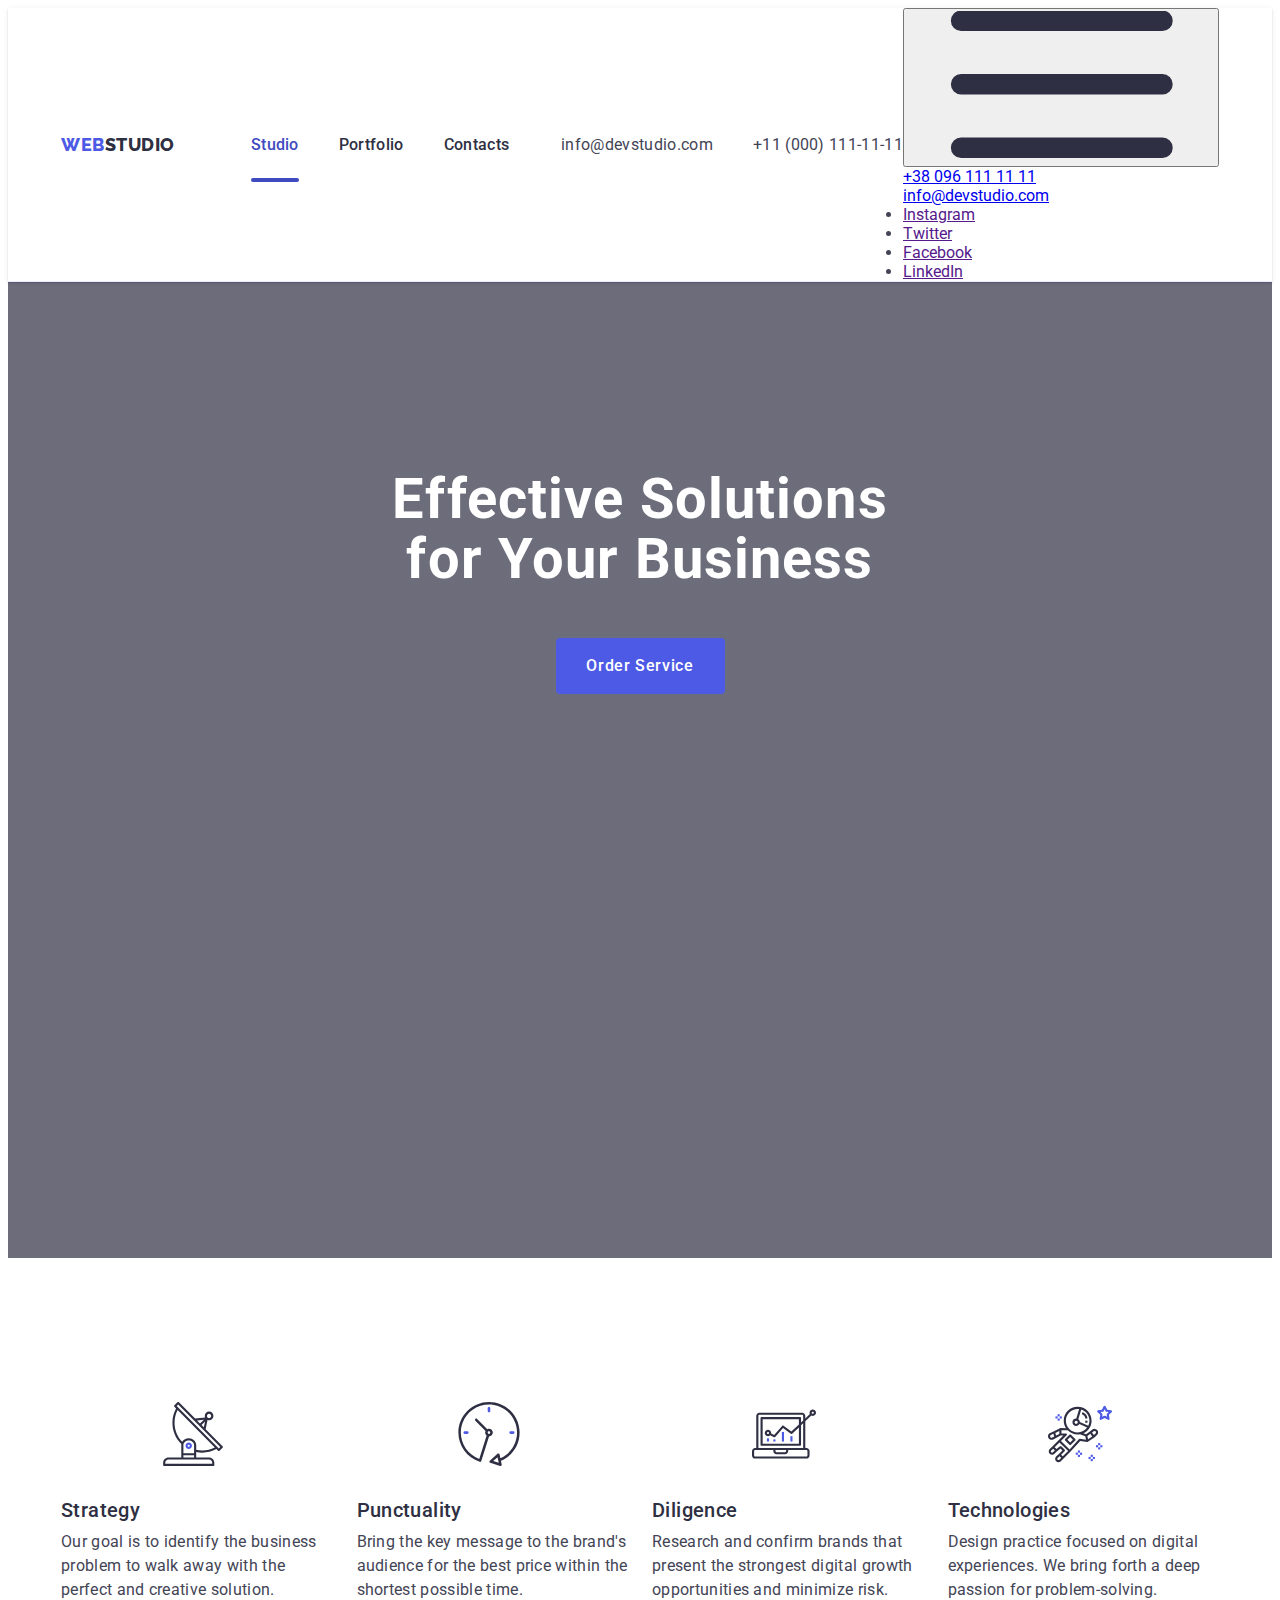
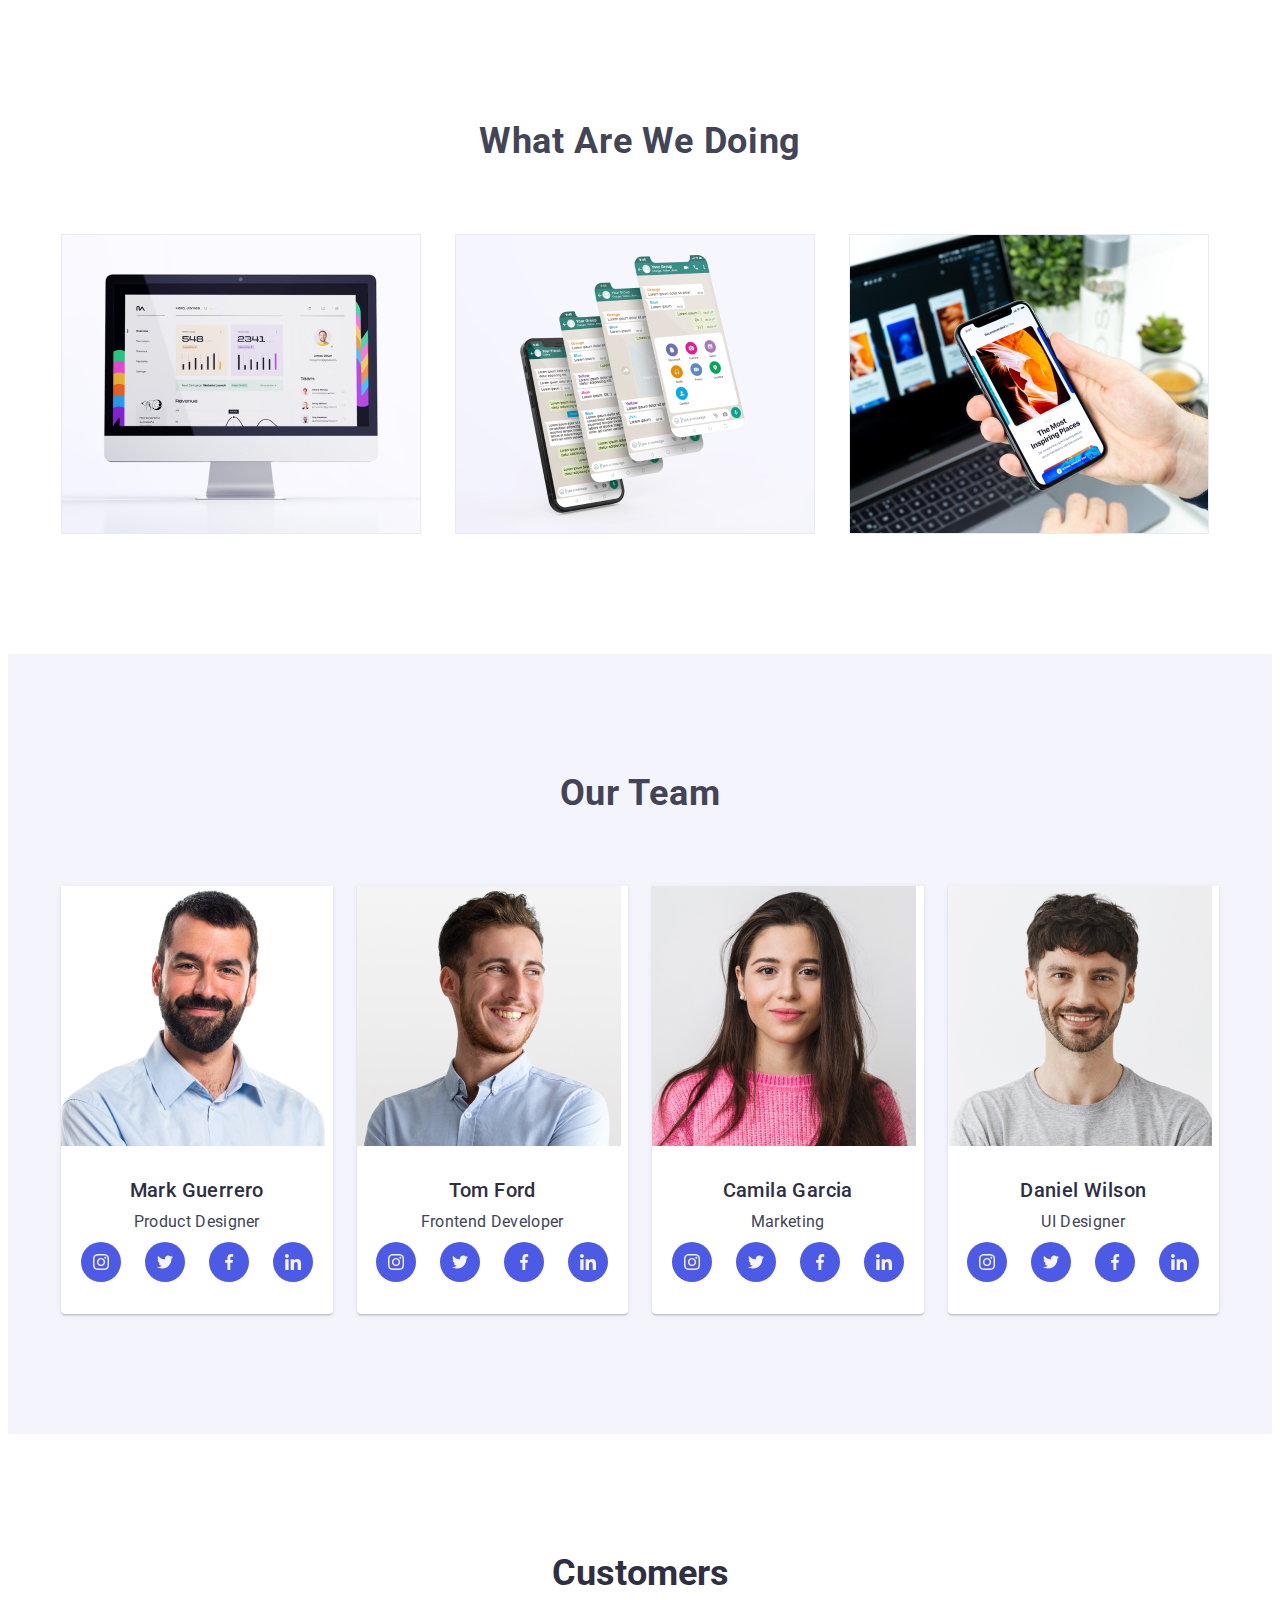
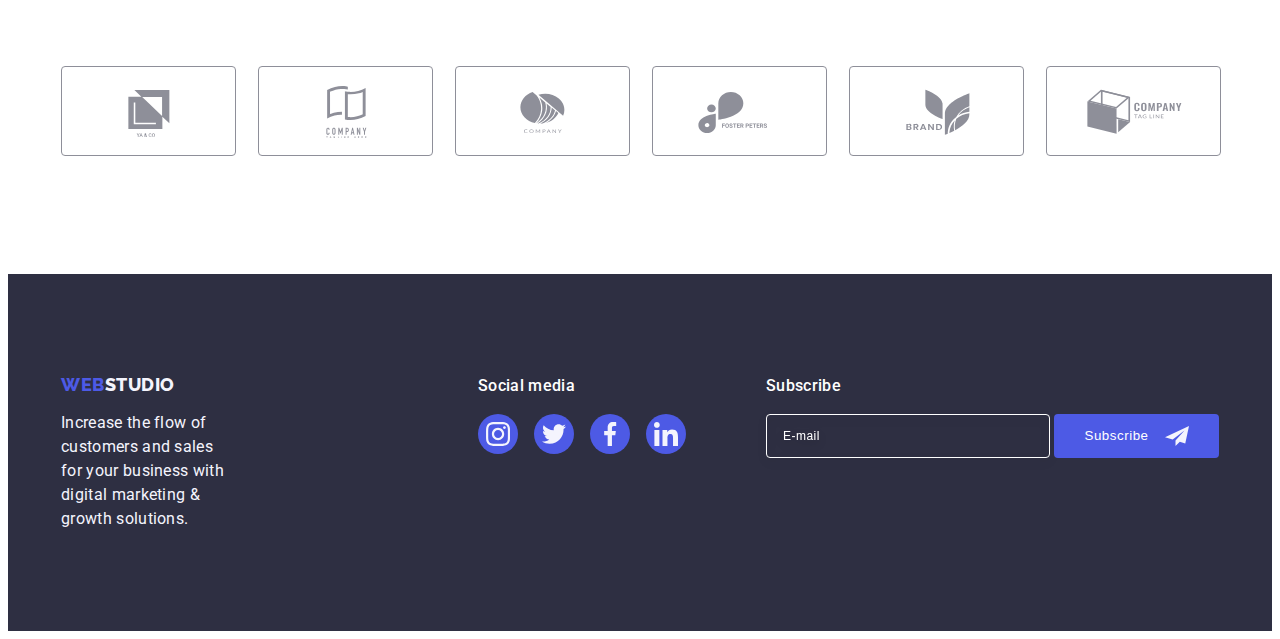
==== index.html @ 84fbccb4 "markup add" ====
<!DOCTYPE html>
<html lang="en">
  <head>
    <meta charset="UTF-8" />
    <meta http-equiv="X-UA-Compatible" content="IE=edge" />
    <meta name="viewport" content="width=device-width, initial-scale=1.0"/>
    <title>WebStudio</title>
  <link rel="preconnect" href="https://fonts.googleapis.com">
  <link rel="preconnect" href="https://fonts.gstatic.com" crossorigin>
  <link href="https://fonts.googleapis.com/css2?family=Raleway:wght@800&family=Roboto:wght@400;500;700;900&display=swap"
    rel="stylesheet">
  <link rel="stylesheet" href="https://cdnjs.cloudflare.com/ajax/libs/modern-normalize/2.0.0/modern-normalize.min.css"
    integrity="sha512-4xo8blKMVCiXpTaLzQSLSw3KFOVPWhm/TRtuPVc4WG6kUgjH6J03IBuG7JZPkcWMxJ5huwaBpOpnwYElP/m6wg=="
    crossorigin="anonymous" referrerpolicy="no-referrer">

   <link rel="stylesheet" href="./css/styles.css"/>
    <link rel="stylesheet" href="./css/tablet.css" media="screen and (min-width: 768px)">
    <link rel="stylesheet" href="./css/desktop.css" media="screen and (min-width: 1158px)">
    <style type="text/css"></style>
  </head>
  <body>
    <!--
      
    -->
    <header class="header-class">
     <div class="container header-item"> 
      <nav class="nav-item">
        <!--LOGO-->
        <a class="logo link" href="./index.html">Web<span class="logo-color">Studio</span></a>
        <ul class="header-menu-list list">
          <li><a class="list-a current link" href="./index.html">Studio</a></li>
          <li><a class="list-a  link" href="./portfolio.html">Portfolio</a></li>
          <li><a class="list-a  link" href="">Contacts</a></li>
        </ul>
      </nav>
      <address class="address">
        <ul class="address-list list">
          <li class="item-addres">
            <a class="list-b link" href="mailto:info@devstudio.com">info@devstudio.com</a>
          </li>
          <li class="item-addres">
            <a class="list-b link" href="tel:+110001111111">+11 (000) 111-11-11</a>
          </li>
        </ul>
      </address>
      <!----MOB-MENU---->
      <div class="menu-container js-menu-container" id="mobile-menu">
        <button class="button-toggle js-close-menu">
          <svg class="button-toggle__icone">
            <use href="./images/icons.svg#icon-mobile-menu"></use>
          </svg>
        </button>
      
        <nav>
          <ul class="mob-menu">
            <li><a href="./index.html" class="current">Студія</a></li>
            <li><a href="./portfolio.html" class="current">Портфоліо</a></li>
            <li><a href="" class="current">Контакти</a></li>
          </ul>
        </nav>
      
        <div class="mob-menu__contacts">
          <a href="tel:+380961111111" class="tel">
            <p>+38 096 111 11 11</p>
          </a>
      
          <a href="mailto:info@devstudio.com" lang="en" class="email">
            <p>info@devstudio.com</p>
          </a>
        </div>
      
        <div>
          <ul class="social">
            <li>
              <a href="" class="soc">Instagram</a>
            </li>
      
            <li>
              <a href="" class="soc">Twitter</a>
            </li>
      
            <li>
              <a href="" class="soc">Facebook</a>
            </li>
      
            <li>
              <a href="" class="soc">LinkedIn</a>
            </li>
          </ul>
        </div>
      </div>

      
     <!--
<button type="button" class="menu-open-btn js-open-menu" aria-expanded="false">
        <svg class="btn-hamburger" width="32" height="22">
          <use href="./images/icons.svg#icon-mobile-menu">
          </use>
        </svg>
      </button>
      <div class="mob-menu js-menu-container">
        <div class="mob-menu-wraper">
          <button type="button" class="close-button js-close-menu">
            <svg class="modal-close-icon" width="8" height="8">
              <use href="./images/icons.svg#icon-close"></use>
            </svg>
          </button>
          <ul class="list">
            <li class="mob-menu-item"><a href="./index.html" class="mob-menu-link current link">Studio</a></li>
            <li class="mob-menu-item"><a href="./portfolio.html" class="mob-menu-link link">Portfolio</a></li>
            <li class="mob-menu-item"><a href class="mob-menu-link link">Contacts</a></li>
          </ul>
        </div>
        <address class="mob-menu-address">
          <ul class="mob-menu-address-list list">
            <li>
              <a href="tel:+110001111111" class="mob-menu-tel-link link">+11(000)111-11-11</a>
            </li>
            <li>
              <a href="mailto:info@devstudio.com" class="mob-menu-address-link link">info@devstudio.com</a>
            </li>
          </ul>
        </address>
        <ul class="mob-social-container list">
          <li class="social-list_item">
            <a href="#" class="social-list_item-link" target="_blank" rel="noopener noreferrer nofollow">
              <svg class="team-social_icon" width="16" height="16"></svg>
            </a>
          </li>
          <li class="social-list_item">
            <a href="#" class="social-list_item-link" target="_blank" rel="noopener noreferrer nofollow">
              <svg class="team-social_icon" width="16" height="16"></svg>
            </a>
          </li>
          <li class="social-list_item">
            <a href="#" class="social-list_item-link" target="_blank" rel="noopener noreferrer nofollow">
              <svg class="team-social_icon" width="16" height="16"></svg>
            </a>
          </li>
          <li class="social-list_item">
            <a href="#" class="social-list_item-link" target="_blank" rel="noopener noreferrer nofollow">
              <svg class="team-social_icon" width="16" height="16"></svg>
            </a>
          </li>
        </ul>
      </div>
     </div>
     -->

     
    </header>
    <!--main-->
    <main>
      <!--section1-->
      <section class="section-one">
        <div class="container">
          <h1 class="section-effective">Effective Solutions for Your Business</h1>
          <button type="button" class="section-but" data-modal-open>Order Service</button>
        </div>
       </section>
      <!--section2-->
      <section class="section-two">
        <div class="container">
       <h2 class="visually-hidden">Features</h2>
        <ul class="features-list list">
          <li class="features-item">
          <div class="values-icon-container">
           <svg class="volues-icon" width="64" height="64">
           <use href="./images/icons.svg#icon-antenna-1"></use>
           </svg>
            </div>
            <h3 class="features-head">Strategy</h3>
            <p class="features-text">
              Our goal is to identify the business problem to walk away with the
              perfect and creative solution.
         </p>
          </li>
          <li class="features-item">
            <div class="values-icon-container">
              <svg class="volues-icon" width="64" height="64">
              <use href="./images/icons.svg#icon-clock-1"></use>
              </svg>
            </div>
            <h3 class="features-head">Punctuality</h3>
            <p class="features-text">
              Bring the key message to the brand's audience for the best price
              within the shortest possible time.
            </p>
          </li>
          <li class="features-item" >
            <div class="values-icon-container">
              <svg class="volues-icon" width="64" height="64">
                <use href="./images/icons.svg#icon-diagram-1"></use>
              </svg>
            </div>
            <h3 class="features-head">Diligence</h3>
            <p class="features-text">
              Research and confirm brands that present the strongest digital
              growth opportunities and minimize risk.
            </p>
          </li>
          <li class="features-item">
            <div class="values-icon-container">
              <svg class="volues-icon" width="64" height="64">
                <use href="./images/icons.svg#icon-astronaut-1"></use>
              </svg>
            </div>
            <h3 class="features-head">Technologies</h3>
            <p class="features-text">
              Design practice focused on digital experiences. We bring forth a
              deep passion for problem-solving.
            </p>
          </li>
        </ul>
        </div>
         </section>
      <!--section3-->
      <section class="section-work">
        <div class="work-container container"> 
<h2 class="section-img">What are we doing</h2>
<ul class="section-img-list list">
  <li class="section-work-picture">
    <img src="./images/img-5.jpg" alt="computer" width="360" height="300"/>
  </li>
  <li class="section-work-picture">
    <img src="./images/img-6.jpg" alt="mobil1" width="360" height="300"/>
  </li>
  <li class="section-work-picture">
    <img src="./images/img-7.jpg" alt="mobil2" width="360" height="300"/>
  </li>
  </ul>
  </div>
        
      </section>
      <!--section4-->
      <section class="section-format-img">
        <div class="section-format-corect container">
        <h2 class="section-format-work">Our Team</h2>
        <ul class="section-format-list list">
          <li class="section-picter">
            <img src="./images/img-1.jpg" alt="Mark" width="264"/>
    <div class="name-position">
<h3 class="features-head">Mark Guerrero</h3>
<p class="position-text">Product Designer</p>
<ul class="team-company list">
  <li class="company-list"><a href="#" class="social-list-link" target="_blank" rel="noopener noreferrer"><svg class="team-social_icon" width="16" height="16">
    <use href="./images/icons.svg#icon-instagram-2"></use></svg></a></li>
  <li class="company-list"><a href="#" class="social-list-link" target="_blank" rel="noopener noreferrer"><svg class="team-social_icon" width="16" height="16">
    <use href="./images/icons.svg#icon-twitter-1"></use>
  </svg></a></li>
  <li class="company-list"><a href="#" class="social-list-link" target="_blank" rel="noopener noreferrer"><svg class="team-social_icon" width="16" height="16">
    <use href="./images/icons.svg#icon-facebook-1"></use>
  </svg></a></li>
  <li class="company-list"><a href="#" class="social-list-link" target="_blank" rel="noopener noreferrer"><svg class="team-social_icon" width="16" height="16">
    <use href="./images/icons.svg#icon-linkedin-1"></use>
  </svg></a></li>
</ul>
</div>         
</li>

            <li class="section-picter">
            <img 
              src="./images/img-2.jpg"
              alt="Tom Ford"
              width="264"
              height="260"/>
<div class="name-position">
<h3 class="features-head">Tom Ford</h3>
<p class="position-text">Frontend Developer</p>
<ul class="team-company list">
  <li class="company-list"><a href="#" class="social-list-link" target="_blank" rel="noopener noreferrer"><svg class="team-social_icon" width="16" height="16">
    <use href="./images/icons.svg#icon-instagram-2"></use>
  </svg></a></li>
  <li class="company-list"><a href="#" class="social-list-link" target="_blank" rel="noopener noreferrer"><svg class="team-social_icon" width="16" height="16">
    <use href="./images/icons.svg#icon-twitter-1"></use></svg></a></li>
  <li class="company-list"><a href="#" class="social-list-link" target="_blank" rel="noopener noreferrer"><svg class="team-social_icon" width="16" height="16">
    <use href="./images/icons.svg#icon-facebook-1"></use></svg></a></li>
  <li class="company-list"><a href="#" class="social-list-link" target="_blank" rel="noopener noreferrer"><svg class="team-social_icon" width="16" height="16">
    <use href="./images/icons.svg#icon-linkedin-1"></use></svg></a></li>
</ul>
</div>
</li>
            <li class="section-picter">
            <img 
              src="./images/img-3.jpg"
              alt="Camilla Garcia"
              width="264"
              height="260"/>
       <div class="name-position">
<h3 class="features-head">Camila Garcia</h3>
<p class="position-text">Marketing</p>
<ul class="team-company list">
  <li class="company-list"><a href="#" class="social-list-link" target="_blank" rel="noopener noreferrer"><svg class="team-social_icon" width="16" height="16">
    <use href="./images/icons.svg#icon-instagram-2"></use>
  </svg></a> </li>
  <li class="company-list"><a href="#" class="social-list-link" target="_blank" rel="noopener noreferrer"><svg class="team-social_icon" width="16" height="16">
    <use href="./images/icons.svg#icon-twitter-1"></use></svg></a></li>

  <li class="company-list"><a href="#" class="social-list-link" target="_blank" rel="noopener noreferrer"><svg class="team-social_icon" width="16" height="16">
    <use href="./images/icons.svg#icon-facebook-1"></use></svg></a></li>
  <li class="company-list"><a href="#" class="social-list-link" target="_blank" rel="noopener noreferrer"><svg class="team-social_icon" width="16" height="16">
    <use href="./images/icons.svg#icon-linkedin-1"></use></svg></a></li>
</ul>
</div>     
</li>

            <li class="section-picter">
            <img
              src="./images/img-4.jpg"
              alt="Daniel Wilson"
              width="264"
              height="260"/>
           <div class="name-position">
<h3 class="features-head">Daniel Wilson</h3>
<p class="position-text">UI Designer</p>
<ul class="team-company list">
  <li class="company-list"><a href="#" class="social-list-link" target="_blank" rel="noopener noreferrer"><svg class="team-social_icon" width="16" height="16">
    <use href="./images/icons.svg#icon-instagram-2"></use>
  </svg></a></li>
  <li class="company-list"><a href="#" class="social-list-link" target="_blank" rel="noopener noreferrer"><svg class="team-social_icon" width="16" height="16">
    <use href="./images/icons.svg#icon-twitter-1"></use></svg></a></li>
  <li class="company-list"><a href="#" class="social-list-link" target="_blank" rel="noopener noreferrer"><svg class="team-social_icon" width="16" height="16">
    <use href="./images/icons.svg#icon-facebook-1"></use></svg></a></li>
  <li class="company-list"><a href="#" class="social-list-link" target="_blank" rel="noopener noreferrer"><svg class="team-social_icon" width="16" height="16">
    <use href="./images/icons.svg#icon-linkedin-1"></use></svg></a></li>
</ul>
</div>
</li>
        </ul>
        </div>
      </section>
      <!--section5-->
      <section class="costumers">
        <div class="container">
          <h2 class="costumers-name">Customers</h2>
          <ul class="costumers-list list">
            <li class="costumers-item"><a href="#" class="costumers-link link"><svg class="team-costumers_icon" width="104" height="56"><use href="./images/icons.svg#icon-Logo"></use></svg></a></li>
            <li class="costumers-item"><a href="#" class="costumers-link link"><svg class="team-costumers_icon" width="104" height="56"><use href="./images/icons.svg#icon-Logo-2"></use></svg></a></li>
            <li class="costumers-item"><a href="#" class="costumers-link link"><svg class="team-costumers_icon" width="104" height="56"><use href="./images/icons.svg#icon-Logo-3"></use></svg></a></li>
            <li class="costumers-item"><a href="#" class="costumers-link link"><svg class="team-costumers_icon" width="104" height="56"><use href="./images/icons.svg#icon-Logo-4"></use></svg></a></li>
            <li class="costumers-item"><a href="#" class="costumers-link link"><svg class="team-costumers_icon" width="104" height="56"><use href="./images/icons.svg#icon-Logo-5"></use></svg></a></li>
            <li class="costumers-item"><a href="#" class="costumers-link link"><svg class="team-costumers_icon" width="104" height="56"><use href="./images/icons.svg#icon-Logo-6"></use></svg></a></li>
            </ul>
        </div>
      </section>
    </main>
    <!--Footer-->
    <footer class="footer-page">
      <div class="footer-item container">
        <div class="footer-contanier">
<a class="logo-footer-item link" href="./index.html">Web<span class="logo-footer">Studio</span></a>
<p class="footer-text">  
  Increase the flow of customers and sales for your business with digital
  marketing & growth solutions.
</p>
</div>
 <div class="footer-social-container">
    <p class="footer-social-text">Social media</p>
    <ul class="footer-social-list list">
      <li class="footer-social-item"><a href="#" class="footer-social-link link" target="_blank"
          rel="noopener noreferrer nofollow"><svg class="team-social_icon" width="24" height="24"><use href="./images/icons.svg#icon-instagram-2"></use></svg></a></li>
      <li class="footer-social-item"><a href="#" class="footer-social-link link" target="_blank"
          rel="noopener noreferrer nofollow"><svg class="team-social_icon" width="24" height="24"><use href="./images/icons.svg#icon-twitter-1"></use></svg></a></li>
      <li class="footer-social-item"><a href="#" class="footer-social-link link" target="_blank"
          rel="noopener noreferrer nofollow"><svg class="team-social_icon" width="24" height="24"><use href="./images/icons.svg#icon-facebook-1"></use></svg></a></li>
      <li class="footer-social-item"><a href="#" class="footer-social-link link" target="_blank"
          rel="noopener noreferrer nofollow"><svg class="team-social_icon" width="24" height="24"><use href="./images/icons.svg#icon-linkedin-1"></use></svg></a></li>
    </ul>
  </div>
  <!--FORM-->
  <div class="footer-form-container">
    <p class="form-footer-text">
      Subscribe
    </p>
    <form class="form-footer">
      <label class="footer-label">
        <input type="email" name="email-subscribe" placeholder="E-mail" class="footer-input">
      </label>
      <button type="submit" class="footer-button">
         Subscribe 
         <svg class="footer-form-icon" width="24" height="24">
          <use href="./images/icons.svg#icon-plane">
          </use>
         </svg>
      </button>
    </form>
  </div>
  </div>
   </footer>
    <!--MODAL-->
<div class="backdrop is-hidden" data-modal>
<div class="modal">
<button type="button" class="modal-close-button" data-modal-close>
  <svg class="modal-close-icon" width="8" height="8">
    <use href="./images/icons.svg#icon-close">
</use>
  </svg>
</button>
<p class="modal-title">Leave your contacts and we will call you back</p>
<form class="form">
<div class="modal-field" >
  <label for="user-name" class="form-label">Name</label>
  <div class="input-container">
    <input id="user-name" type="text" name="user-name" class="form-input" required>
  <svg class="form-icon" width="18" height="24">
    <use href="./images/icons.svg#icon-person">
    </use>
  </svg>
  </div>
</div>
<div class="modal-field">
  <label for="user-phone" class="form-label">Phone</label>
  <div class="input-container">
    <input id="user-phone" type="tel" name="user-phone" class="form-input" required>
    <svg class="form-icon" width="18" height="24">
      <use href="./images/icons.svg#icon-phone-black">
      </use>
    </svg>
  </div>
</div>
<div class="modal-field">
  <label for="user-email" class="form-label">Email</label>
  <div class="input-container">
    <input id="user-email" type="email" name="user-email" class="form-input" required>
    <svg class="form-icon" width="18" height="24">
      <use href="./images/icons.svg#icon-email">
      </use>
    </svg>
  </div>
</div>
<div class="comment-field">
  <label for="user-comment" class="form-label">Comment</label>
  <textarea name="user-comment" id="user-comment" class="form-textarea" placeholder="Text input"></textarea>
</div>
<div class="checkbox-field">
    <input type="checkbox" id="user-privacy" name="user-privacy" value="true" class="privacy-input visually-hidden" required>
    <label for="user-privacy" class="privacy-text">
    <span class="privacy-span">
      <svg class="privacy-icon" width="10" height="8">
       <use href="./images/icons.svg#icon-access"></use>
      </svg>
    </span>
    I accept the terms and conditions of the
    <a href="./images/icons.svg#icon-access" class="privacy-link">Privacy Policy</a>
    </label>
  </div>
  <button type="submit" class="form-button">Send</button>
</form>
</div>
</div>
  <script src="./js/modal.js"></script>
  <script src="./js/mobile-menu.js"></script>
  </body>
</html>
---- css/styles.css ----
:root{
  --grey: #434455;
--background-color:#2e2f42;
--blu-color: #4d5ae5;
--dark-grey:#8e8f99;
--white-color:#FFFFFF;
--light-green: #31d0aa;
--light-white:#f4f4fd;
--dark-blu:#404bbf;
--hover-background:#404bbf;
--transition: 250ms cubic-bezier(0.4,0,0.2,1);
}

.header-class{
  border-bottom: 1px solid #e7e9fc;
  background-color:var(--white-color);
  box-shadow:0px 2px 1px rgba(46, 47, 66, 0.08),
    0px 1px 1px rgba(46, 47, 66, 0.16),
    0px 1px 6px rgba(46, 47, 66, 0.08);
 }
/*
.container{
  width: 1158px;
  margin: 0 auto;
  padding: 0 15px;
}
*/
.container {
  max-width: 428px;
  padding-left: 15px;
  padding-right: 15px;
  margin-left: auto;
  margin-right: auto;
}

@media screen and (min-width: 768px) {
  .container {
    max-width: 768px;
  }
}

@media screen and (min-width: 1158px) {
  .container {
    max-width: 1158px;
  }
}

.visually-hidden{
  position: absolute;
  width: 1px;
  height: 1px;
  margin: -1px;
  border: 0;
  padding: 0;
  white-space: nowrap;
  clip-path: inset(100%);
  clip: rect(0 0 0 0);
  overflow: hidden;
}

img{
  display: block;
  max-width: 100%;
  height: auto;
}

ul,
ol {
  margin: 0;
  padding: 0;
}
p,
h1,
h2,
h3,
h4,
h5,
h6 {
  margin: 0;
}

.nav-item{
  display: flex;
  align-items: center;
}

/*body*/

body{font-family:"Roboto",sans-serif ;
color:var(--grey);
background-color:var(--white-color);}

/*header,logo,menu*/

.logo{
  font-family:"Raleway",sans-serif;
  font-weight: 800;
  font-size: 18px;
  font-style: normal;
  line-height: 1.17;
  letter-spacing: 0.03em;
  text-transform: uppercase;
  color: var(--blu-color);
  text-decoration: none;
  margin-right: 76px;
}


.link{text-decoration: none;}

.logo-color{color:var(--background-color);  
}

.list-a{
display: block;
font-weight: 500;
font-size: 16px;
line-height: 1.5;
letter-spacing: 0.02em;
color: var(--background-color);
padding: 24px 0;
position: relative;
transition: color var(--transition);
}
.list-a.current{
  color: #404bbf;
}

.list-a::after{
  content: '';
  position: absolute;
  left: 0;
  bottom: -1px;
  height: 4px;
  background-color: var(--dark-blu);
  border-radius: 2px;
border-color: var(--hover-background);
transition: transform var(--transition),color var(--transition);
width: 100%;
transform: scaleX(0);
transform-origin: right;
}

.list-b{
  font-family: "Roboto", sans-serif;
  font-weight: 400;
  font-style: normal;
font-size: 16px;
line-height: 1.5;
letter-spacing: 0.02em;
color: var(--grey);
padding: 24px 0;
display: block;
transition: color var(--transition)
}

.list-a:hover,
.list-a:focus
{
  color: var(--dark-blu); 
}

.list-a:hover::after,
.list-a:focus::after,
.list-a.current::after
{
  transform:scaleX(1);
  transform-origin: left;
}

.list-b:hover,
.list-b:focus{
  color: var(--dark-blu);
}

.header-menu-list{
    display: flex;
    gap: 40px;
}
.header-address-list{
display: flex;
  gap: 40px;
}

.address-list{
  display: flex;
    gap: 40px;
}

.features-list{
  display: flex;
    gap: 24px;
}

.section-img-list{
  display: flex;
    gap: 24px;
    justify-content: center;
}

.section-format-list{
  display: flex;
    gap: 24px;
    justify-content: center;
}
.header-item{
  display: flex;
  align-items: center;
}

/*----MOB-MENU----*/
.menu-open-btn {
  padding: 0;
  display: block;
  border: none;
  background: none;
  cursor: pointer;
}

.btn-hamburger {
  stroke: var(--background-color);
  filter: drop-shadow(0px 0px 4px rgba(0, 0, 0, 0.25));
}

.mob-menu {
  position: fixed;
  top: 0;
  left: 0;
  z-index: 100;
  overflow: auto;
  width: 100%;
  height: 100%;
  background-color: var(--white-color);
  padding: 80px 24px 40px 40px;
  transform: translateY(100%);
  transition: transform var(--transition);
}

.mob-menu.is-open {
  transform: translateY(0);

}

.mob-menu .close-button {
  position: absolute;
  top: 24px;
  right: 24px;
  margin-left: auto;
  background-color: inherit;
}
.close-button{
  display: flex;
  justify-content: center;
  align-items: center;
  width: 24px;
  height: 24px;
  border-radius: 50%;
  border: 1px solid rgba(0, 0, 0, 0.1);
  padding: 0;
  cursor: pointer;
  transition: border var(--transition);
}

.mob-menu-wraper {
  display: flex;
  flex-direction: column;
  justify-content: space-between;
  height: 100%;
  max-width: 364px;
  margin: 0 auto;
}

.mob-menu-item:not(:last-child) {
  margin-bottom: 40px;
}

.mob-menu-link {
  font-weight: 700;
  font-size: 36px;
  line-height: 1.11;
  letter-spacing: 0,02em;
  display: block;
  color: var(--background-color);
  transition: color var(--transition);
}

.mob-menu-link:focus,
.mob-menu-link.current {
  color: var(--hover-background);
}

.mob-social-container {
  max-width: 328px;
  display: flex;
  justify-content: space-between;
  margin-top: 48px;
}

@media screen and (max-width:416px){
.mob-menu-tel-link{
  font-size: 26px;
}
}

.mob-menu-tel-link{
  font-style: normal;
 font-weight: 700;
 font-size: 36px;
 line-height: 1.11;
 letter-spacing: 0.02em;
 color: var(--blu-color);
}

.mob-menu-address-link {
  display: block;
  font-style: normal;
  font-weight: 500;
  font-size: 20px;
  line-height: 1.2;
  letter-spacing: 0.02em;
  color: var(--background-color);
  margin-top: 40px;
  transition: color var(--transition);
}

.mob-menu-address:focus {
  color: var(--hover-background);

}

@media screen and(max-width:416px) {
  .mob-menu-tel-link {
    font-size: 26px;
  }

}

/*address*/

.address{
margin-left: auto;
font-style: normal;
 }

/*section1*/

.section-one{
 background-image: linear-gradient(rgba(46, 47, 66, 0.7), rgba(46, 47, 66, 0.7)), url(../images/hero-img.jpg);
 max-width: 1440px;
 background-repeat: no-repeat;
 background-position: center;
 background-size: cover;
 padding: 188px 0;
 margin: 0 auto;

  }
  .section-effective{
    font-size: 56px;
    line-height: 1.07;
    letter-spacing: 0.02em;
    text-align: center;
    color:var(--white-color);
    max-width: 496px;
    margin-left: auto;
    margin-right: auto;
  }
  .section-but{
    background-color:var(--blu-color);
    font-family:"Roboto",sans-serif;
    font-style: normal;
    font-weight: 500;
    font-size: 16px;
    line-height: 1.5;
    letter-spacing:0.04em;
    color:var(--white-color);
    cursor: pointer;
    min-width: 169px;
    height: 56px;
    border: none;
    border-radius: 4px;
    display: block;
    margin-left: auto;
    margin-right: auto ;
    margin-top: 48px;
    box-shadow: 0px 4px 4px rgba(0, 0, 0, 0.15,);
    transition: background-color var(--transition);
  }

  .section-but:hover,.section-but:focus{
    background-color:#404BBF ;
  }
  
 

   /*section-2*/
   .values-icon-container{
    display: none;
     align-items: center;
    justify-content: center;
    height: 112px;
    background-color:var(--light-white);
    border-radius: 4px;
    margin-bottom: 8px;
   }
     @media screen and (min-width: 1158px) {
       .values-icon-container {
         max-width: 1158px;
       }
     }
  
  .features-item{
    width: calc((100% - 72px) / 4);
  }
  .section-two{
    padding-top: 120px;
    padding-bottom: 120px;
  }
  .features-head{
    font-weight: 500;
      font-size: 20px;
      line-height: 1.2;
      letter-spacing: 0.02em;
      color:var(--background-color);
      margin-bottom: 8px;
  }
.features-text{
  line-height: 1.5;
  letter-spacing: 0.02em;
   font-size: 16px;
 }

/*section-3*/

.section-work{
  padding-bottom: 120px;
}
.section-work-picture{
  width: calc((100% - 48px) / 3);
}

.section-img{
  margin-bottom: 72px;
  font-size: 36px;
  letter-spacing: 0.02em;
  line-height: 1.11;
  text-align: center;
  text-transform: capitalize;
  color:var(--background-color);
  background-color:var(--white-color);
}

/*section-4*/

.position-text{
  line-height: 1.5;
  letter-spacing: 0.02em;
  font-size: 16px;
  margin-bottom: 8px;
  text-align: center;
}

.social-list-link{
  width: 100%;
  height: 100%;
  border-radius: 50%;
  display: flex;
  align-items: center;
  justify-content: center;
  background-color: var(--blu-color);
  transition: background-color var(--transition);

}
.social-list-link:hover{
  background-color: #404bbf;
}
.social-list-link:focus{
  background-color: #404bbf;
}

.company-list{
  width: 40px;
  height: 40px;  
}
.team-company{
  display: flex;
  justify-content: center;
  gap: 24px;
}

.list{
 list-style: none;
}

.section-format-img{
  background-color:var(--light-white);
  padding: 120px 0;
}
.section-format-work {
  margin-bottom: 72px;
  font-size: 36px;
    line-height: 1.11;
    letter-spacing: 0.02em;
    text-transform: capitalize;
    color: var(--title-color);
    text-align: center;
}
.section-picter{
  background-color:var(--white-color);
  width: calc((100% - 72px) / 4);
    border-radius: 0px 0px 4px 4px;
    box-shadow: 0px 1px 6px rgba(46, 47, 66, 0.08),
        0px 1px 1px rgba(46, 47, 66, 0.16),
        0px 2px 1px rgba(46, 47, 66, 0.08);
  }

.name-position{
  text-align: center;
  padding: 32px 16px;
  
}
svg.team-social_icon{
fill: var(--light-white);
}

 /*--portfolio--*/
 .swap-container{
position: relative;
overflow: hidden;
 }

 .swap-text{
  position: absolute;
  top: 0;
  font-size: 16px;
  line-height: 1.5;
  letter-spacing: 0.02em;
  padding: 40px 32px;
  height: 100%;
  width: 100%;
  transform: translateY(100%);
  transition:transform var(--transition);
  color: var(--light-white);
  background-color:var(--blu-color);
 }
 
.portfolio-link{
  display: block;
  transition: box-shadow var(--transition);
}
.portfolio-link:hover,.portfolio-link:focus{
  box-shadow: 0px 1px 6px rgba(46, 47, 66, 0.08),
      0px 1px 1px rgba(46, 47, 66, 0.16),
      0px 2px 1px rgba(46, 47, 66, 0.08);    
}
.portfolio-link:hover .swap-text,
.portfolio-link:focus .swap-text{
  transform:translateY(0) ;
}

.prof-section{
  padding-top: 96px;
  padding-bottom: 120px;
  padding: 96px 0 120px 0
}

.website{
  display: flex;
  justify-content: center;
  gap: 24px;
  margin-bottom: 72px
}

.desing-all {
  font-family: "Roboto", sans-serif;
  font-weight: 500;
  font-size: 16px;
  line-height: 1.5;
  letter-spacing: 0.04em;
  color: var(--blu-color);
  background-color: var(--light-white);
  cursor: pointer;
  padding: 12px 24px;
    border: 1px solid #e7e9fc;
    border-radius: 4px;
    transition: color var(--transition),background-color var(--transition),border-color var(--transition),box-shadow var(--transition);
}

.desing-all:hover {
  color: #FFFFFF;
  background-color: #404BBF;
}

.desing-all:focus {
  color: #FFFFFF;
  background-color: #404BBF;
}

.desing-all:hover{
  border: 1px solid transparent;
  box-shadow:0px 3px 1px rgba(0, 0, 0, 0.1),
    0px 2px 1px rgba(0, 0, 0, 0.08),
    0px 2px 2px rgba(0, 0, 0, 0.12);
}
.desing-all:focus{
  border: 1px solid transparent;
  box-shadow:0px 3px 1px rgba(0, 0, 0, 0.1),
    0px 2px 1px rgba(0, 0, 0, 0.08),
    0px 2px 2px rgba(0, 0, 0, 0.12);
}

.for{
  display: flex;
  flex-wrap: wrap;
  column-gap: 24px;
  row-gap: 48px;
}
.app-conteiner{
  padding: 32px 16px;
  border: 1px solid #e7e9fc;
  border-top: none;
 }
   /*section5*/
    
   .costumers{
      padding-top: 120px;
      padding-bottom: 120px;
    }

   .costumers-name{
    text-align: center;
    font-style: normal;
    font-weight: 700;
    font-size: 36px;
    line-height: 1.11;
    margin-bottom: 72px;
    color: var(--background-color);
    text-transform: capitalize;
   }

   .costumers-list{
    display: flex;
    gap: 24px;
   }
   .costumers-item{
    width: calc((100% - 120px) / 6);
    height: 88px;
   }
   .costumers-link{
    width: 100%;
    height: 100%;
    border: 1px solid #8e8f99;
    border-radius: 4px;
    display: flex;
    align-items: center;
    justify-content: center;
    color: var(--dark-grey);
    transition: color var(--transition),border-color var(--transition);
   }

   .costumers-link:hover{
    border-color: var(--dark-blu);
  color: var(--dark-blu);
   }

   .costumers-link:focus{
border-color: var(--dark-blu);
color: var(--dark-blu);
   }

   svg.team-costumers_icon{
    fill:currentColor; 
   }

/*Footer*/
.footer-form-container{
  margin-left: 80px;
}

.logo-footer-item{
  font-family: "Raleway", sans-serif;
    font-weight: 800;
    font-size: 18px;
    font-style: normal;
    line-height: 1.17;
    letter-spacing: 0.03em;
    text-transform: uppercase;
    color: var(--blu-color);
    display: inline-block;
    margin-bottom: 16px;
}

.logo-footer{
  color:var(--light-white);
}

.footer-text{
  color:var(--light-white);
  font-size: 16px;
  line-height: 1.5;
  letter-spacing: 0.02em;
  max-width: 264px;
}


.card-name{
  font-weight: 500;
  font-size: 20px;
  line-height: 1.2;
  letter-spacing: 0.02em;
  color:var(--background-color);
  margin-bottom: 8px;
}

.card-paragraf{
  line-height: 1.5;
  letter-spacing: 0.02em;
  color:var(--grey);
   
}
.footer-page{
  background-color:var(--background-color);
  padding: 100px 0;
}

.footer-item {
  display: flex;
  align-items: baseline;
}

.footer-contanier {
  width: 264px;
  margin-right: 120px;
}

.footer-social-container {
 width: 208px;
}

 .footer-social-text{
  font-weight: 500;
  line-height: 1.5;
  letter-spacing: 0.02em;
  color: var(--white-color);
  margin-bottom: 16px;
}
.footer-social-list{
  display: flex;
  gap: 16px;
}
.footer-social-item{
  width: 40px;
  height: 40px;
}
.footer-social-link{
  width: 100%;
  height: 100%;
  background-color: var(--blu-color);
  border-radius:50%;
  display: flex;
  align-items: center;
  justify-content: center;
  transition: background-color var(--transition);
}
.footer-social-link:hover,.footer-social-link:focus{
  background-color: #31d0aa;
}
/*--Modal--*/

.backdrop.is-hidden{
  opacity: 0;
  visibility: hidden;
  pointer-events: none;
}

.backdrop{
  position: fixed;
  top: 0;
  left: 0;
  height: 100%;
  width:100%;
  z-index: 100;
 background-color: rgba(46,
  47,
  66,
  0.4);
  transition: opacity var(--transition),visibility var(--transition);
}

.modal{
  position: absolute;
  top: 50%;
  left: 50%;
  transform: translate(-50%, -50%) scale(1);
  width: 408px;
  min-height: 584px;
  padding: 72px 24px 24px 24px;
  background: #fcfcfc;
  box-shadow: 0px 1px 1px rgba(0, 0, 0, 0.14),
    0px 1px 3px rgba(0, 0, 0, 0.12),
    0px 2px 1px rgba(0, 0, 0, 0.2);
    border-radius: 4px;
    transition: transform var(--transition);
    
}

.modal-close-button{
  position: absolute;
  top: 24px;
  right: 24px;
  height: 24px;
  width: 24px;
  border-radius: 50%;
  display: flex;
  align-items: center;
  justify-content: center;
  background-color: #e7e9fc;
  border: 1px solid rgba(0, 0, 0, 0.1);
  padding: 0;
  cursor: pointer;
  transition: background-color var(--transition),border var(--transition);
}
.modal-close-button:hover,
.modal-close-button:focus
{
  background-color:var(--hover-background);
  border: none;
}
.modal-close-icon{
  transition: fill var(--transition);
}
.modal-close-button:hover .modal-close-icon,
.modal-close-button:focus .modal-close-icon{
  fill: var(--white-color);
}

.modal-title{
font-weight: 500;
line-height: 1.5;
text-align: center;
letter-spacing: 0.02em;
color:var(--background-color);
margin-bottom: 16px;
}

.modal-field{
  margin-bottom: 8px;
}

.form-label{
font-size: 12px;
line-height: 1.17;
letter-spacing: 0.04em;
display: block;
margin-bottom: 4px;
color: var(--dark-grey);
}
.input-container{
  position: relative;
}

.footer-form-icon{
  margin-left: 16px;
  fill: var(--light-white);
}

.form-input{
  width: 100%;
  height: 40px;
  border: 1px solid rgba(46, 47, 66, 0.4);
  border-radius: 4px;
  padding-left: 38px;
  background-color: transparent;
  outline: transparent;
  transition:border-color var(--transition);
}
.form-input:focus{
  border-color: var(--blu-color);
}

.form-input:focus+ .form-icon {
  fill: var(--blu-color);
}

.form-icon{
  position: absolute;
  left: 16px;
  top: 50%;
  transform: translateY(-50%);
  transition: fill var(--transition);
  fill: var(--background-color);
}

.comment-field{
  margin-bottom: 16px;
}

.form-textarea{
  width: 100%;
  height: 120px;
  font-size: 12px;
  line-height: 1.17;
  letter-spacing: 0.04em;
  color: rgba(46, 47, 66, 0.4);
  border: 1px solid rgba(46, 47, 66, 0.4);
  border-radius: 4px;
  background-color: transparent;
  padding: 8px 16px;
  outline: transparent;
  resize: none;
  transition: border-color var(--transition);
  display: block;
}
.form-textarea:focus{
  border-color: var(--blu-color);
}
.user-privacy{
  font-size: 12px;
  line-height: 1.17;
  letter-spacing: 0.04em;
  color: var(--dark-grey);
}
.form-label{
  font-size: 12px;
  line-height: 1.17;
  letter-spacing: 0.04em;
  color: var(--dark-grey);
}
.privacy-span{
  width: 16px;
  height: 16px;
  border: 1px solid rgba(46, 47, 66, 0.4);
  border-radius: 2px;
  transition: background-color var(--transition),border var(--transition),fill var(--transition);
  display: inline-flex;
  align-items: center;
  justify-content: center;
  fill: transparent;
  margin-right: 8px;
}

.checkbox-field{
  margin-bottom: 24px;
}

.privacy-text{
  font-size: 12px;
  line-height: 1.17;
  letter-spacing: 0.04em;
  color: var(--dark-grey);
}

svg.privacy-icon{
  width: 10px;
  height: 8px;
}

.form-button{
  font-weight: 500;
  line-height: 1.5;
  letter-spacing: 0.04em;
  color: var(--white-color);
  cursor: pointer;
  background-color: var(--blu-color);
  border: none;
  border-radius: 4px;
  height: 56px;
  min-width: 169px;
  display: block;
  transition:background-color var(--transition); 
  margin-left: auto;
  margin-right: auto;
  margin-top: 24px;
}

.form-button:hover,
.form-button:focus{
  background-color: var(--hover-background);
}

.privacy-input:checked+.privacy-text span{
  border: none;
  fill:var(--light-white);
  background-color: var(--hover-background);

}
.privacy-link{
  color: var(--blu-color);
}

/*--Footer-Form--*/

.form-footer-text{
  margin-bottom: 16px;
  font-weight: 500;
  line-height: 1.5;
  letter-spacing: 0.02em;
  color: var(--white-color);
}

.form-footer{
  display: flex;
  gap: 24px;
}

.footer-input{
  width: 264px;
  height: 40px;
  border: 1px solid var(--white-color);
  background-color: transparent;
  font-size: 12px;
  line-height: 1.5;
  letter-spacing: 0.04em;
  padding-left: 16px;
  filter: drop-shadow(0px 4px 4px rgba(0, 0, 0, 0.15));
  border-radius: 4px;
  color: var(--white-color);
}

.footer-input::placeholder{
  color: var(--white-color);
}
.footer-button:focus,
.footer-button:hover {
  background-color: var(--hover-background);
}

.footer-button{
  min-width: 165px;
  display: flex;
  justify-content: center;
  align-items: center;
  font-weight: 500;
  line-height: 1.5;
  letter-spacing: 0.04em;
  color: var(--white-color);
  cursor: pointer;
  background-color: var(--blu-color);
  border: none;
  border-radius: 4px; 
}
---- css/tablet.css ----
.container {
  max-width: 768px;
}

.logo {
  margin-right: 120px;
}

.header-item {
  display: flex;
  align-items: center;
}

.header-menu-list {
  display: flex;
  gap: 40px;
}

.nav-item {
  display: flex;
  align-items: center;
}

.address {
  display: block;
  font-style: normal;
  margin-left: auto;
}

.section-one {
  background-image: linear-gradient(rgba(46, 47, 66, 0.7), rgba(46, 47, 66, 0.7)), url(../images/hero-bg-tab.jpg);
  max-width: 768px;
  height: 436px;
}

.mob-menu {
  display: none;
}

.menu-open-btn {
  display: none;
}

@media (min-device-pixel-ratio: 2),
(min-resolution: 192dpi),
(min-resolution: 2dppx) {
  .section-one {
    background-image: linear-gradient(rgba(46, 47, 66, 0.7), rgba(46, 47, 66, 0.7)),
      url(../images/hero-img.jpg);
  }
}

.section-effective{
  max-width: 496px;
  font-size: 56px;
  line-height: 1.07;
}

.section-but {
  margin-top: 36px;
}

.section-img {
  text-align: start;
}

.section-img-list {
  display: flex;
  flex-wrap: wrap;
  flex-direction: unset;
  gap: 72px 24px;
}

.section-work-picture {
  width: 100%;
  width: calc((100% - 24px) / 2);
}

.section-format-corect {
  padding: 0 16px;
  max-width: 584px;
}

.section-format-list{
  display: flex;
  flex-direction: unset;
  flex-wrap: wrap;
  gap: 64px 24px;
  justify-content: center;
}

.section-picter {
  width: 100%;
  width: calc((100% - 24px) / 2);
}

.customers {}

.container{
  max-width: 584px;
}

.customers-list {
  display: flex;
  flex-wrap: wrap;
  gap: 72px 24px;
}

.customers-item {
  width: 100%;
  width: calc((100% - 48px) / 3);
  height: 88px;
}

.modal {
  width: 100%;
  max-width: 408px;
}

.footer-item {
  max-width: 584px;

}

@media screen and (max-width: 1157px) {
  .footer-item {
    gap: 72px 24px;
    justify-content: start;
  }
}

.logo-footer-item {
  text-align: start;
}

.footer-social-item {
  margin: 0;
}

.footer-social-text {
  text-align: start;
}

.form-footer {
  gap: 24px;
}

.form-footer-text {
  text-align: start;
}

.footer-label {
  width: 264px;
}

.footer-button {
  margin: 0;
}
---- css/desktop.css ----
.container {
  max-width: 1158px;
  padding: 0 15px;
  margin: 0 auto;
}

.logo {
  margin-right: 76px;
}

.address-list {
  display: flex;
  flex-direction: row;
  gap: 40px;
}

.address {
  display: block;
  font-style: normal;
  margin-left: auto;
}

.list-b {
  font-size: 16px;
  line-height: 1.5;
  letter-spacing: 0.02em;
}

.section-one {
  background-image: linear-gradient(rgba(46, 47, 66, 0.7), rgba(46, 47, 66, 0.7)), url(../images/hero-image.jpg);
  max-width: 1440px;
  height: 600px;
  padding: 188px 0;
}

@media (min-device-pixel-ratio: 2),
(min-resolution: 192dpi),
(min-resolution: 2dppx) {
  .section-one {
    background-image: linear-gradient(rgba(46, 47, 66, 0.7), rgba(46, 47, 66, 0.7)),
      url(../images/hero-img.jpg);
  }
}

.section-but {
  margin-top: 48px;
}

.section-two{
  padding: 120px 0;
}

.values-icon-container {
  width: 264px;
  height: 112px;
  background: var(--light-background);
  border-radius: 4px;
  display: flex;
  justify-content: center;
  align-items: center;
  margin-bottom: 8px;
}

.values-icon {
  display: block;
}

.values-list {
  padding: 0;
  display: flex;
  flex-direction: row;
  gap: 24px;
}

.values-item {
  width: calc((100% - 72px) / 4);
}

.features-text {
  font-weight: 400;
}

.features-head {
  font-weight: 500;
  font-size: 20px;
  line-height: 1.2;
}

.section-work {
  display: block;
  background-color: var(--white-color);
  padding-bottom: 120px;
}

.section-img-list {
  display: flex;
  gap: 24px;
  justify-content: center;
}

.section-work-picture {
  width: calc((100% - 48px) / 3);
}

.section-img{
  font-size: 36px;
  line-height: 1.11;
  letter-spacing: 0.02em;
  text-transform: capitalize;
  color: var(--title-color);
  text-align: center;
  margin-bottom: 72px;
}

.section-format-img {
  padding: 120px 0
}

.section-format-list {
  display: flex;
  gap: 24px;
  justify-content: center;
}

.section-format-corect {
  width: 100%;
}

.section-picter{
  width: calc((100% - 72px) / 4);
}

.customers {
  padding: 120px 0;
}

.customers-list {
  display: flex;
  gap: 24px;
}

.customers-item {
  width: calc((100% - 120px) / 6);
  height: 88px;
}

.footer-page {
  padding: 100px 0;
}

.footer-form-container {
  max-width: 453px;
  margin-left: 80px
}

.footer-social-container {
  margin-left: 120px;
}
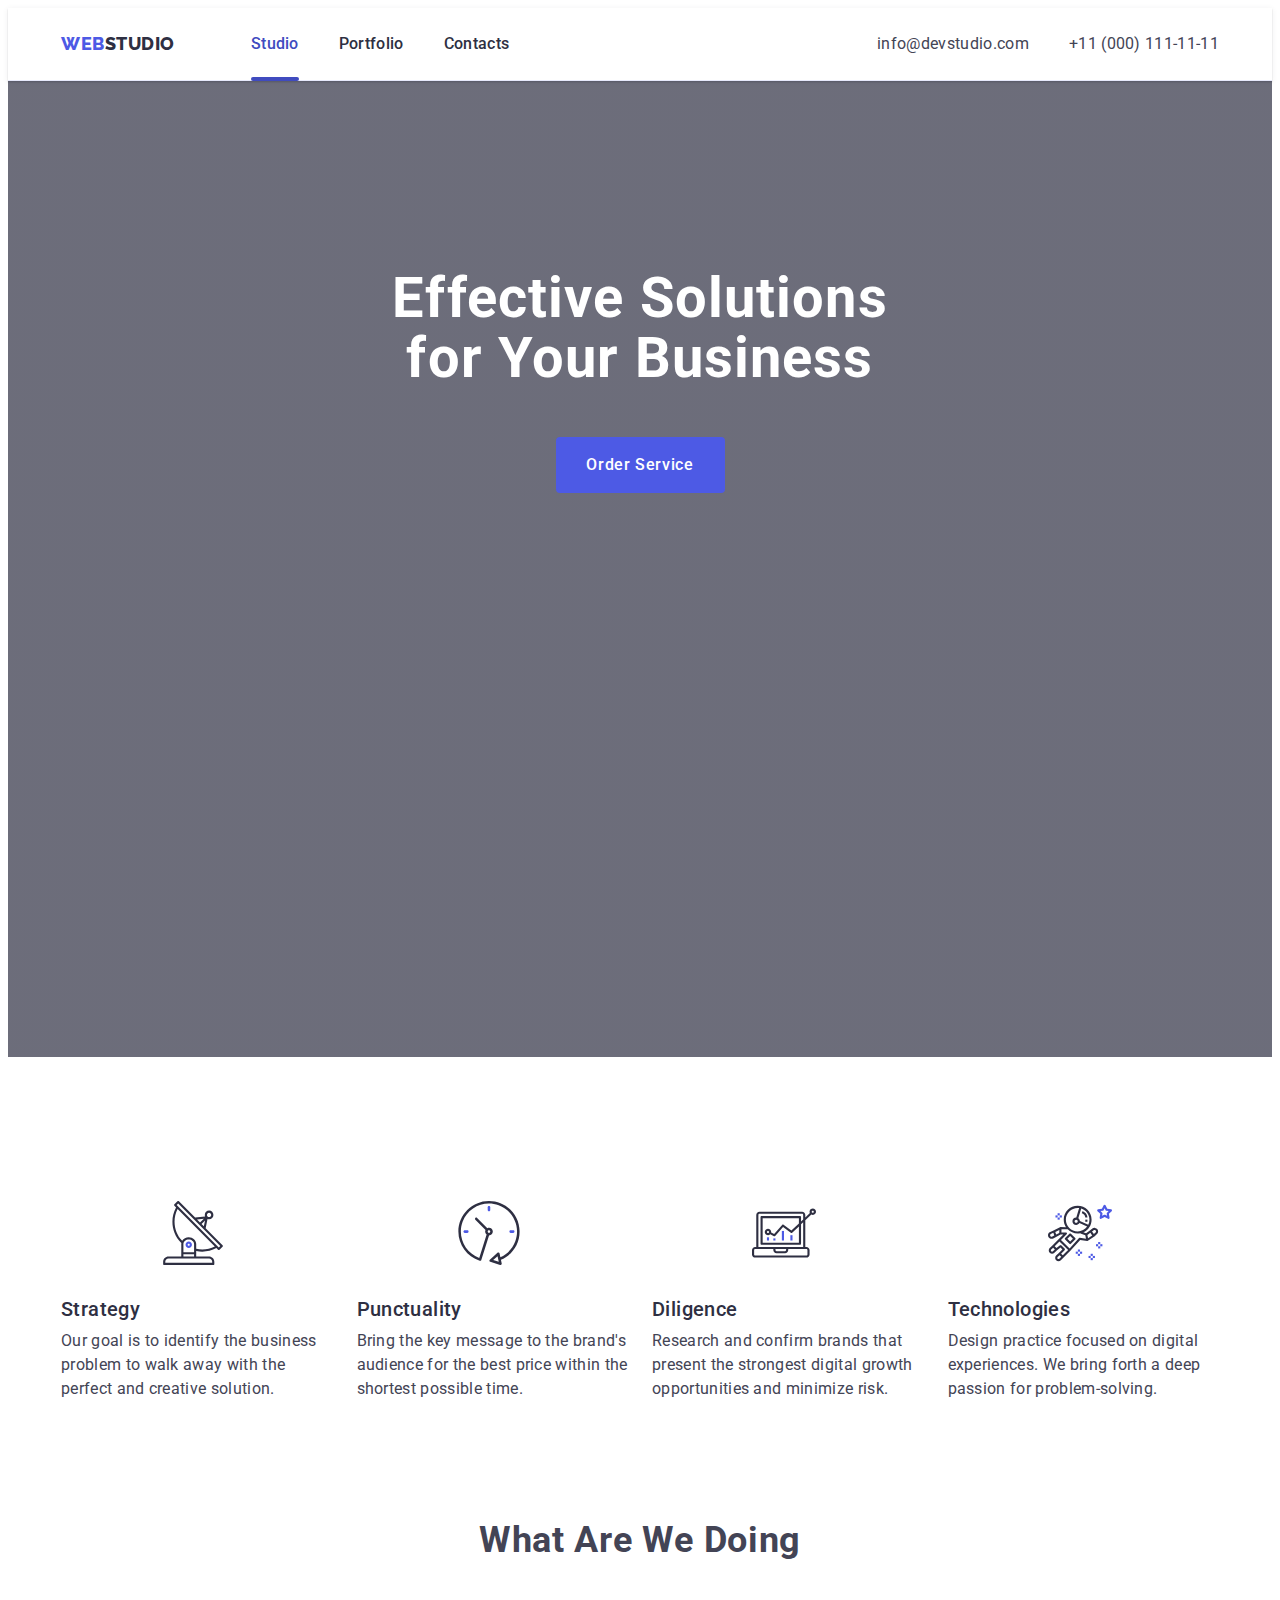
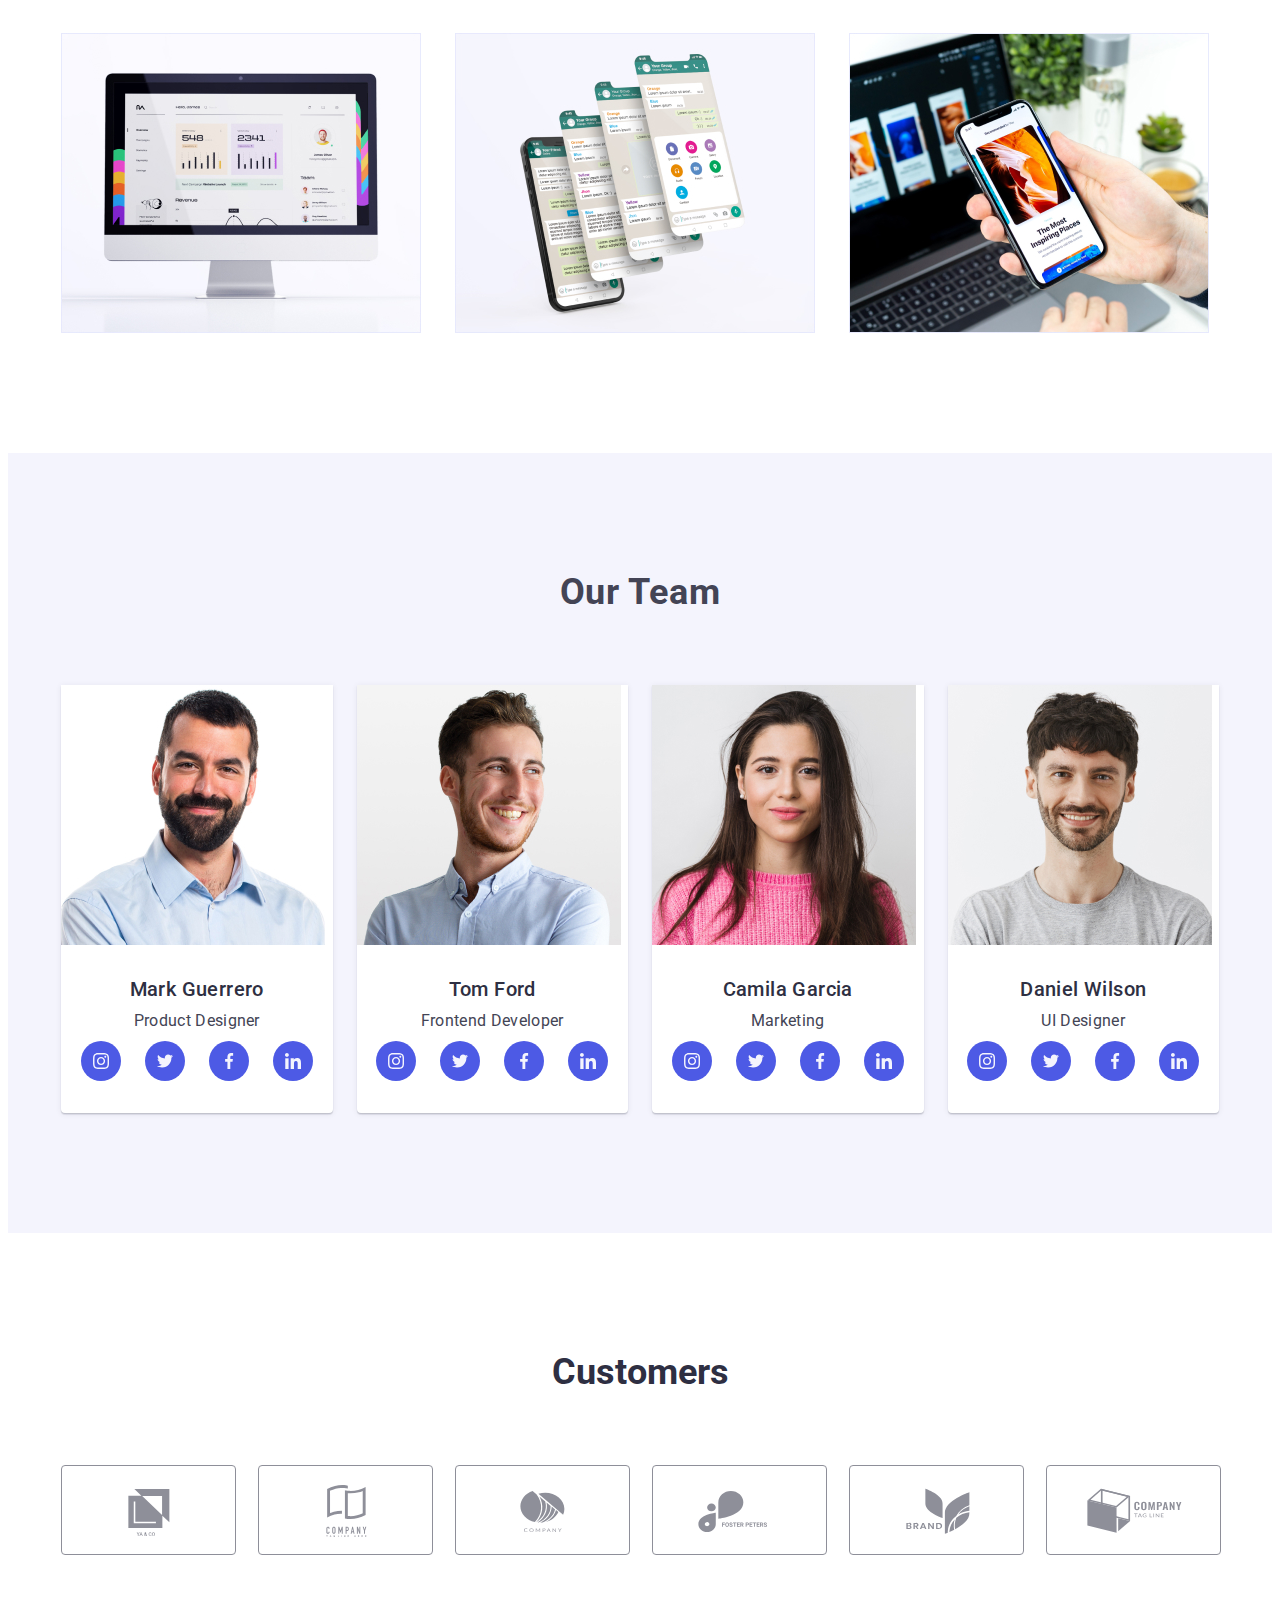
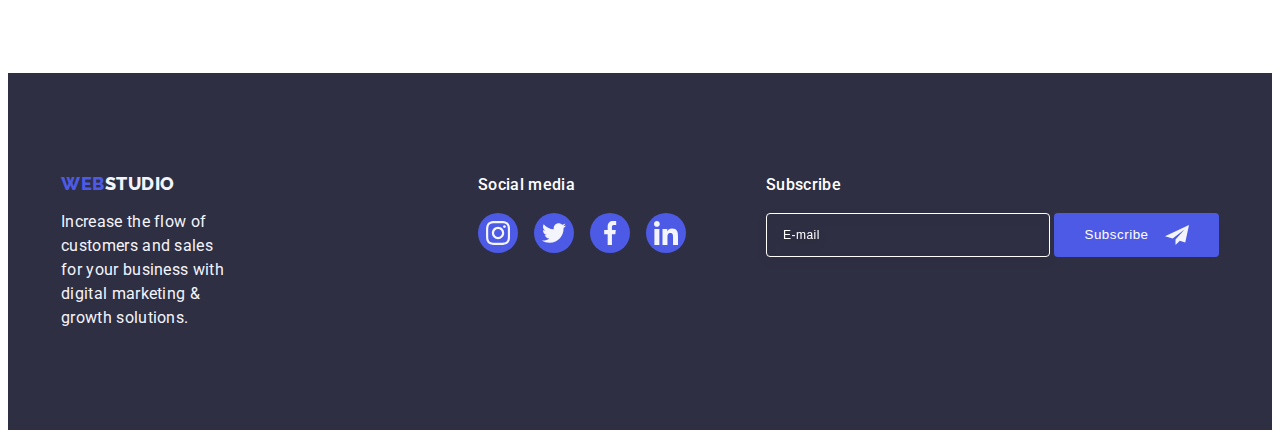
==== commit 91b312c7: "markup add" ====
--- a/index.html
+++ b/index.html
@@ -43,56 +43,8 @@
           </li>
         </ul>
       </address>
-      <!----MOB-MENU---->
-      <div class="menu-container js-menu-container" id="mobile-menu">
-        <button class="button-toggle js-close-menu">
-          <svg class="button-toggle__icone">
-            <use href="./images/icons.svg#icon-mobile-menu"></use>
-          </svg>
-        </button>
-      
-        <nav>
-          <ul class="mob-menu">
-            <li><a href="./index.html" class="current">Студія</a></li>
-            <li><a href="./portfolio.html" class="current">Портфоліо</a></li>
-            <li><a href="" class="current">Контакти</a></li>
-          </ul>
-        </nav>
-      
-        <div class="mob-menu__contacts">
-          <a href="tel:+380961111111" class="tel">
-            <p>+38 096 111 11 11</p>
-          </a>
-      
-          <a href="mailto:info@devstudio.com" lang="en" class="email">
-            <p>info@devstudio.com</p>
-          </a>
-        </div>
-      
-        <div>
-          <ul class="social">
-            <li>
-              <a href="" class="soc">Instagram</a>
-            </li>
-      
-            <li>
-              <a href="" class="soc">Twitter</a>
-            </li>
-      
-            <li>
-              <a href="" class="soc">Facebook</a>
-            </li>
-      
-            <li>
-              <a href="" class="soc">LinkedIn</a>
-            </li>
-          </ul>
-        </div>
-      </div>
-
-      
-     <!--
-<button type="button" class="menu-open-btn js-open-menu" aria-expanded="false">
+      <!----MOB-MENU----> 
+      <button type="button" class="menu-open-btn js-open-menu" aria-expanded="false">
         <svg class="btn-hamburger" width="32" height="22">
           <use href="./images/icons.svg#icon-mobile-menu">
           </use>
@@ -145,9 +97,6 @@
         </ul>
       </div>
      </div>
-     -->
-
-     
     </header>
     <!--main-->
     <main>
--- a/css/styles.css
+++ b/css/styles.css
@@ -208,7 +208,13 @@
   align-items: center;
 }
 
+
+
+
+
+
 /*----MOB-MENU----*/
+
 .menu-open-btn {
   padding: 0;
   display: block;
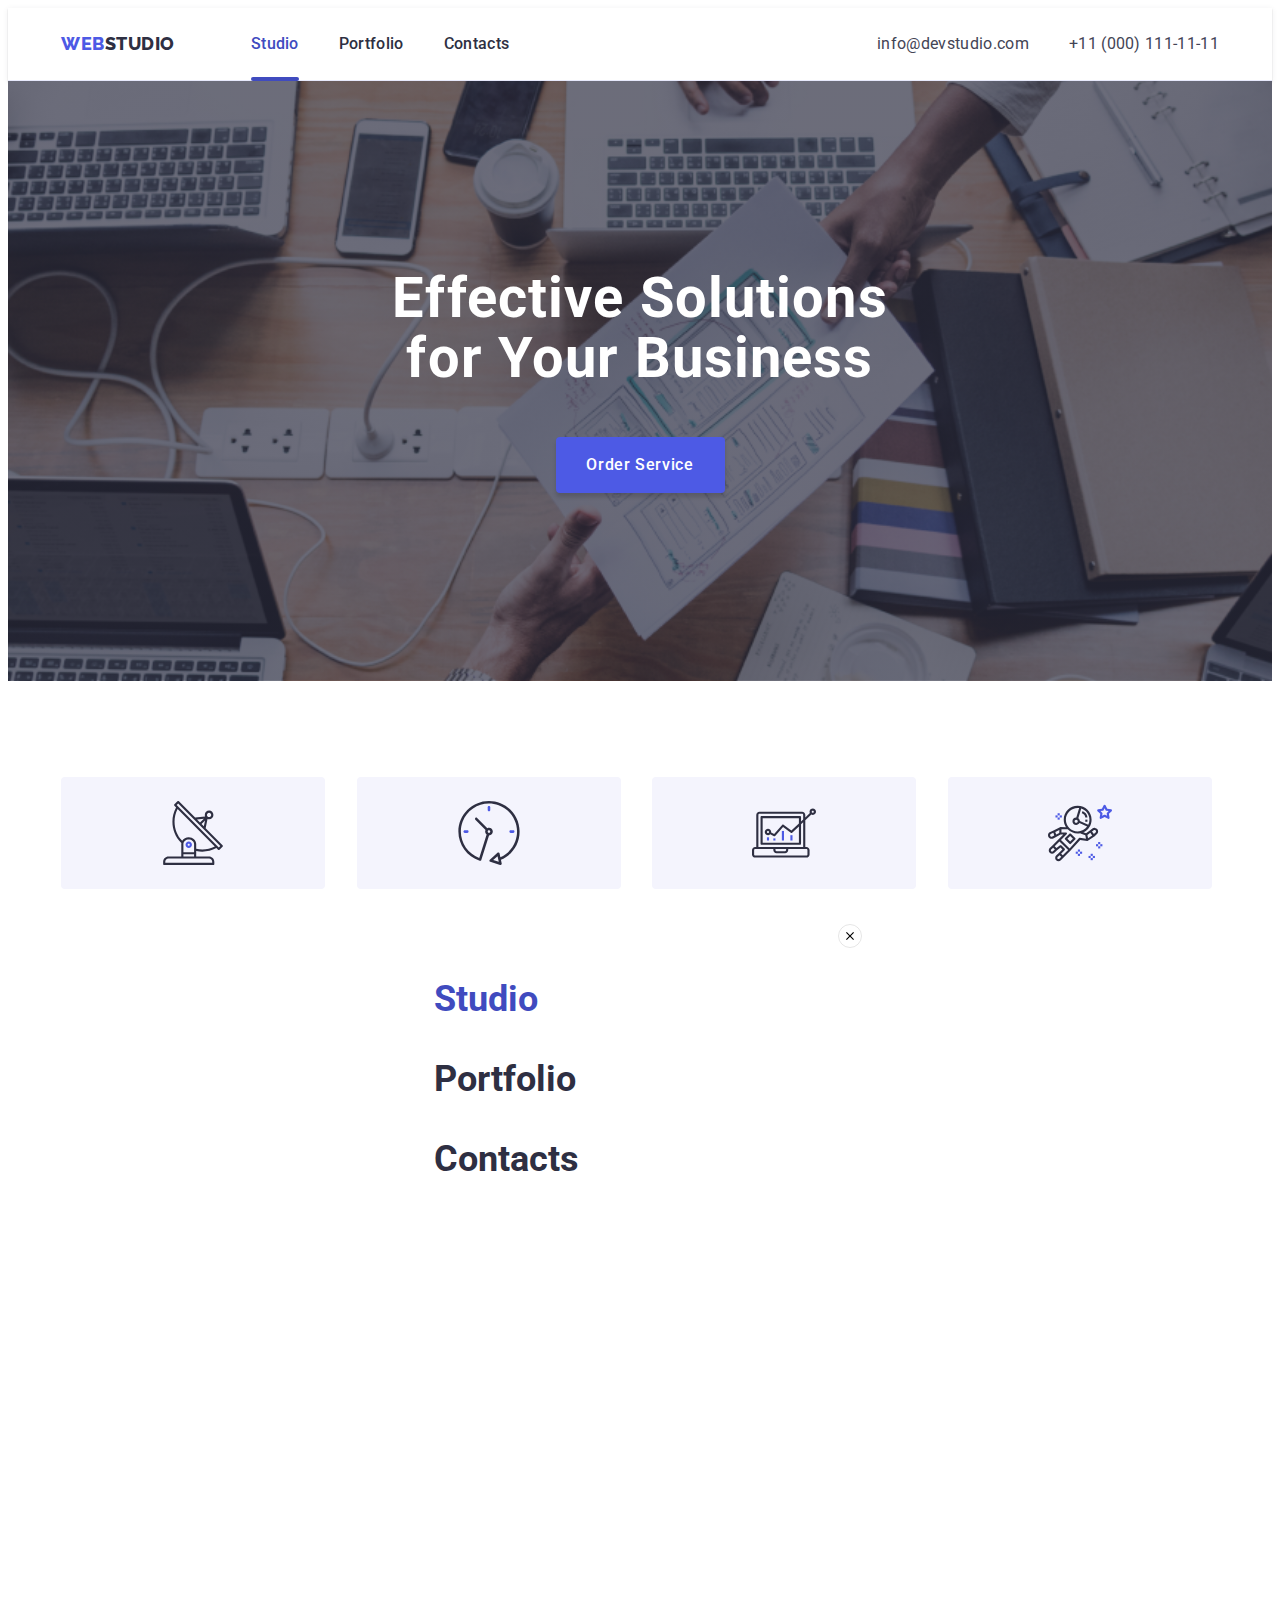
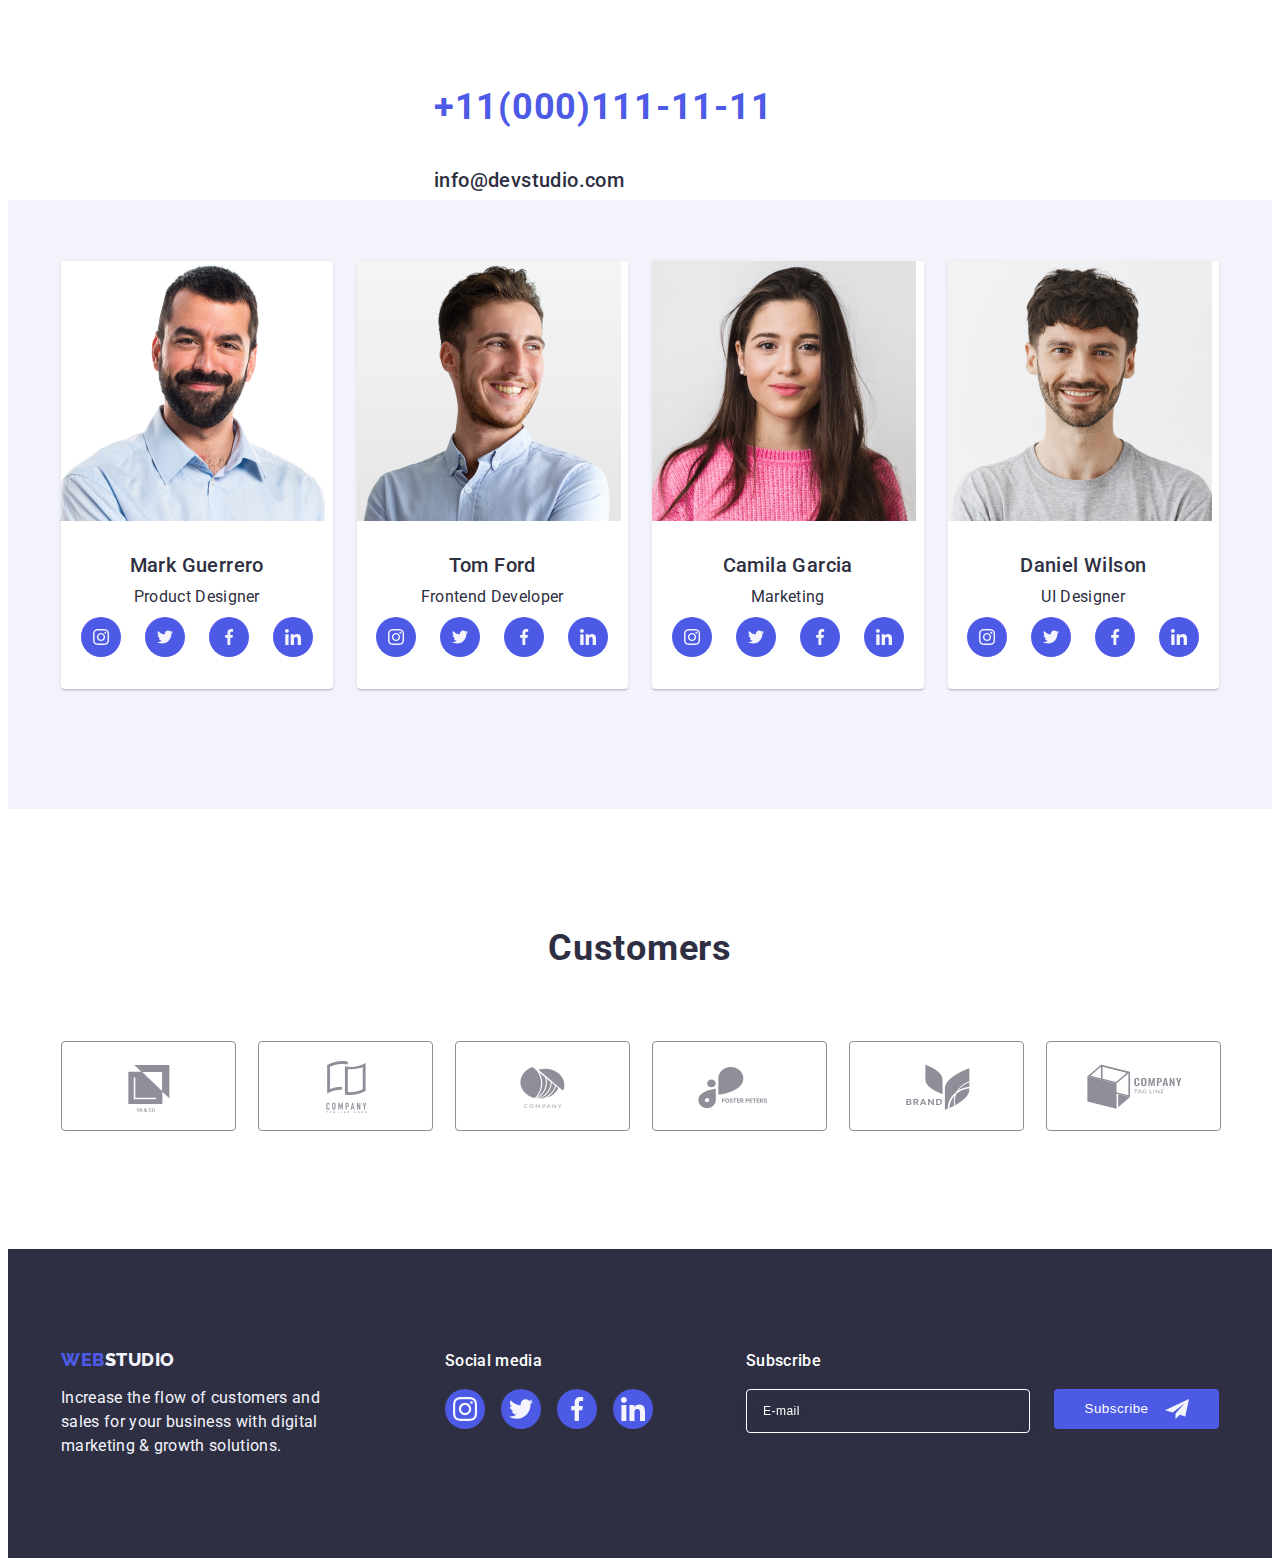
==== commit c3657a32: "markup add" ====
--- a/index.html
+++ b/index.html
@@ -3,293 +3,570 @@
   <head>
     <meta charset="UTF-8" />
     <meta http-equiv="X-UA-Compatible" content="IE=edge" />
-    <meta name="viewport" content="width=device-width, initial-scale=1.0"/>
+    <meta name="viewport" content="width=device-width, initial-scale=1.0" />
     <title>WebStudio</title>
-  <link rel="preconnect" href="https://fonts.googleapis.com">
-  <link rel="preconnect" href="https://fonts.gstatic.com" crossorigin>
-  <link href="https://fonts.googleapis.com/css2?family=Raleway:wght@800&family=Roboto:wght@400;500;700;900&display=swap"
-    rel="stylesheet">
-  <link rel="stylesheet" href="https://cdnjs.cloudflare.com/ajax/libs/modern-normalize/2.0.0/modern-normalize.min.css"
-    integrity="sha512-4xo8blKMVCiXpTaLzQSLSw3KFOVPWhm/TRtuPVc4WG6kUgjH6J03IBuG7JZPkcWMxJ5huwaBpOpnwYElP/m6wg=="
-    crossorigin="anonymous" referrerpolicy="no-referrer">
-
-   <link rel="stylesheet" href="./css/styles.css"/>
-    <link rel="stylesheet" href="./css/tablet.css" media="screen and (min-width: 768px)">
-    <link rel="stylesheet" href="./css/desktop.css" media="screen and (min-width: 1158px)">
-    <style type="text/css"></style>
+    <link rel="preconnect" href="https://fonts.googleapis.com" />
+    <link rel="preconnect" href="https://fonts.gstatic.com" crossorigin />
+    <link
+      href="https://fonts.googleapis.com/css2?family=Raleway:wght@800&family=Roboto:wght@400;500;700;900&display=swap"
+      rel="stylesheet"
+    />
+    <link
+      rel="stylesheet"
+      href="https://cdnjs.cloudflare.com/ajax/libs/modern-normalize/2.0.0/modern-normalize.min.css"
+      integrity="sha512-4xo8blKMVCiXpTaLzQSLSw3KFOVPWhm/TRtuPVc4WG6kUgjH6J03IBuG7JZPkcWMxJ5huwaBpOpnwYElP/m6wg=="
+      crossorigin="anonymous"
+      referrerpolicy="no-referrer"
+    />
+    <link rel="stylesheet" href="./css/styles.css" />
   </head>
   <body>
-    <!--
-      
-    -->
     <header class="header-class">
-     <div class="container header-item"> 
-      <nav class="nav-item">
-        <!--LOGO-->
-        <a class="logo link" href="./index.html">Web<span class="logo-color">Studio</span></a>
-        <ul class="header-menu-list list">
-          <li><a class="list-a current link" href="./index.html">Studio</a></li>
-          <li><a class="list-a  link" href="./portfolio.html">Portfolio</a></li>
-          <li><a class="list-a  link" href="">Contacts</a></li>
-        </ul>
-      </nav>
-      <address class="address">
-        <ul class="address-list list">
-          <li class="item-addres">
-            <a class="list-b link" href="mailto:info@devstudio.com">info@devstudio.com</a>
-          </li>
-          <li class="item-addres">
-            <a class="list-b link" href="tel:+110001111111">+11 (000) 111-11-11</a>
-          </li>
-        </ul>
-      </address>
-      <!----MOB-MENU----> 
-      <button type="button" class="menu-open-btn js-open-menu" aria-expanded="false">
-        <svg class="btn-hamburger" width="32" height="22">
-          <use href="./images/icons.svg#icon-mobile-menu">
-          </use>
-        </svg>
-      </button>
-      <div class="mob-menu js-menu-container">
-        <div class="mob-menu-wraper">
-          <button type="button" class="close-button js-close-menu">
-            <svg class="modal-close-icon" width="8" height="8">
-              <use href="./images/icons.svg#icon-close"></use>
-            </svg>
-          </button>
-          <ul class="list">
-            <li class="mob-menu-item"><a href="./index.html" class="mob-menu-link current link">Studio</a></li>
-            <li class="mob-menu-item"><a href="./portfolio.html" class="mob-menu-link link">Portfolio</a></li>
-            <li class="mob-menu-item"><a href class="mob-menu-link link">Contacts</a></li>
+      <div class="container header-item">
+        <nav class="nav-item">
+          <!--LOGO-->
+          <a class="logo link" href="./index.html"
+            >Web<span class="logo-color">Studio</span></a
+          >
+          <ul class="header-menu-list list">
+            <li>
+              <a class="list-a current link" href="./index.html">Studio</a>
+            </li>
+            <li>
+              <a class="list-a link" href="./portfolio.html">Portfolio</a>
+            </li>
+            <li><a class="list-a link" href="">Contacts</a></li>
           </ul>
-        </div>
-        <address class="mob-menu-address">
-          <ul class="mob-menu-address-list list">
-            <li>
-              <a href="tel:+110001111111" class="mob-menu-tel-link link">+11(000)111-11-11</a>
-            </li>
-            <li>
-              <a href="mailto:info@devstudio.com" class="mob-menu-address-link link">info@devstudio.com</a>
+        </nav>
+        <address class="address">
+          <ul class="address-list list">
+            <li class="item-addres">
+              <a class="list-b link" href="mailto:info@devstudio.com"
+                >info@devstudio.com</a
+              >
+            </li>
+            <li class="item-addres">
+              <a class="list-b link" href="tel:+110001111111"
+                >+11 (000) 111-11-11</a
+              >
             </li>
           </ul>
         </address>
-        <ul class="mob-social-container list">
-          <li class="social-list_item">
-            <a href="#" class="social-list_item-link" target="_blank" rel="noopener noreferrer nofollow">
-              <svg class="team-social_icon" width="16" height="16"></svg>
-            </a>
-          </li>
-          <li class="social-list_item">
-            <a href="#" class="social-list_item-link" target="_blank" rel="noopener noreferrer nofollow">
-              <svg class="team-social_icon" width="16" height="16"></svg>
-            </a>
-          </li>
-          <li class="social-list_item">
-            <a href="#" class="social-list_item-link" target="_blank" rel="noopener noreferrer nofollow">
-              <svg class="team-social_icon" width="16" height="16"></svg>
-            </a>
-          </li>
-          <li class="social-list_item">
-            <a href="#" class="social-list_item-link" target="_blank" rel="noopener noreferrer nofollow">
-              <svg class="team-social_icon" width="16" height="16"></svg>
-            </a>
-          </li>
-        </ul>
+        <!----mobile---->
+        <button
+          type="button"
+          class="menu-open-btn js-open-menu"
+          aria-expanded="false"
+        >
+          <svg class="btn-hamburger" width="32" height="22">
+            <use href="./images/icons.svg#icon-mobile-menu"></use>
+          </svg>
+        </button>
+        <div class="mob-menu js-menu-container">
+          <div class="mob-menu-wraper">
+            <button type="button" class="close-button js-close-menu">
+              <svg class="modal-close-icon" width="8" height="8">
+                <use href="./images/icons.svg#icon-close"></use>
+              </svg>
+            </button>
+            <nav>
+              <ul class="list">
+                <li class="mob-menu-item">
+                  <a href="./index.html" class="mob-menu-link current link"
+                    >Studio</a
+                  >
+                </li>
+                <li class="mob-menu-item">
+                  <a href="./portfolio.html" class="mob-menu-link link"
+                    >Portfolio</a
+                  >
+                </li>
+                <li class="mob-menu-item">
+                  <a href class="mob-menu-link link">Contacts</a>
+                </li>
+              </ul>
+            </nav>
+
+            <address class="mob-menu-address">
+              <ul class="mob-menu-address-list list">
+                <li>
+                  <a href="tel:+110001111111" class="mob-menu-tel-link link"
+                    >+11(000)111-11-11</a
+                  >
+                </li>
+                <li>
+                  <a
+                    href="mailto:info@devstudio.com"
+                    class="mob-menu-address-link link"
+                    >info@devstudio.com</a
+                  >
+                </li>
+              </ul>
+            </address>
+            <ul class="mob-social-container list">
+              <li class="social-list_item">
+                <a
+                  href="#"
+                  class="social-list_item-link"
+                  target="_blank"
+                  rel="noopener noreferrer nofollow"
+                >
+                  <svg class="team-social_icon" width="24" height="24">
+                    <use href="./images/icons.svg#icon-instagram-2"></use>
+                  </svg>
+                </a>
+              </li>
+              <li class="social-list_item">
+                <a
+                  href="#"
+                  class="social-list_item-link"
+                  target="_blank"
+                  rel="noopener noreferrer nofollow"
+                >
+                  <svg class="team-social_icon" width="24" height="24">
+                    <use href="./images/icons.svg#icon-twitter-1"></use>
+                  </svg>
+                </a>
+              </li>
+              <li class="social-list_item">
+                <a
+                  href="#"
+                  class="social-list_item-link"
+                  target="_blank"
+                  rel="noopener noreferrer nofollow"
+                >
+                  <svg class="team-social_icon" width="24" height="24">
+                    <use href="./images/icons.svg#icon-facebook-1"></use>
+                  </svg>
+                </a>
+              </li>
+              <li class="social-list_item">
+                <a
+                  href="#"
+                  class="social-list_item-link"
+                  target="_blank"
+                  rel="noopener noreferrer nofollow"
+                >
+                  <svg class="team-social_icon" width="24" height="24">
+                    <use href="./images/icons.svg#icon-linkedin-1"></use>
+                  </svg>
+                </a>
+              </li>
+            </ul>
+          </div>
+        </div>
       </div>
-     </div>
     </header>
     <!--main-->
     <main>
       <!--section1-->
+
       <section class="section-one">
         <div class="container">
-          <h1 class="section-effective">Effective Solutions for Your Business</h1>
-          <button type="button" class="section-but" data-modal-open>Order Service</button>
-        </div>
-       </section>
+          <h1 class="section-effective">
+            Effective Solutions for Your Business
+          </h1>
+          <button type="button" class="section-but" data-modal-open>
+            Order Service
+          </button>
+        </div>
+      </section>
       <!--section2-->
       <section class="section-two">
         <div class="container">
-       <h2 class="visually-hidden">Features</h2>
-        <ul class="features-list list">
-          <li class="features-item">
-          <div class="values-icon-container">
-           <svg class="volues-icon" width="64" height="64">
-           <use href="./images/icons.svg#icon-antenna-1"></use>
-           </svg>
-            </div>
-            <h3 class="features-head">Strategy</h3>
-            <p class="features-text">
-              Our goal is to identify the business problem to walk away with the
-              perfect and creative solution.
-         </p>
-          </li>
-          <li class="features-item">
-            <div class="values-icon-container">
-              <svg class="volues-icon" width="64" height="64">
-              <use href="./images/icons.svg#icon-clock-1"></use>
-              </svg>
-            </div>
-            <h3 class="features-head">Punctuality</h3>
-            <p class="features-text">
-              Bring the key message to the brand's audience for the best price
-              within the shortest possible time.
-            </p>
-          </li>
-          <li class="features-item" >
-            <div class="values-icon-container">
-              <svg class="volues-icon" width="64" height="64">
-                <use href="./images/icons.svg#icon-diagram-1"></use>
-              </svg>
-            </div>
-            <h3 class="features-head">Diligence</h3>
-            <p class="features-text">
-              Research and confirm brands that present the strongest digital
-              growth opportunities and minimize risk.
-            </p>
-          </li>
-          <li class="features-item">
-            <div class="values-icon-container">
-              <svg class="volues-icon" width="64" height="64">
-                <use href="./images/icons.svg#icon-astronaut-1"></use>
-              </svg>
-            </div>
-            <h3 class="features-head">Technologies</h3>
-            <p class="features-text">
-              Design practice focused on digital experiences. We bring forth a
-              deep passion for problem-solving.
-            </p>
-          </li>
-        </ul>
-        </div>
-         </section>
+          <h2 class="visually-display visually-hidden">Features</h2>
+          <ul class="features-list list">
+            <li class="features-item">
+              <div class="values-icon-container">
+                <svg class="volues-icon" width="64" height="64">
+                  <use href="./images/icons.svg#icon-antenna-1"></use>
+                </svg>
+              </div>
+              <h3 class="features-head">Strategy</h3>
+              <p class="features-text">
+                Our goal is to identify the business problem to walk away with
+                the perfect and creative solution.
+              </p>
+            </li>
+            <li class="features-item">
+              <div class="values-icon-container">
+                <svg class="volues-icon" width="64" height="64">
+                  <use href="./images/icons.svg#icon-clock-1"></use>
+                </svg>
+              </div>
+              <h3 class="features-head">Punctuality</h3>
+              <p class="features-text">
+                Bring the key message to the brand's audience for the best price
+                within the shortest possible time.
+              </p>
+            </li>
+            <li class="features-item">
+              <div class="values-icon-container">
+                <svg class="volues-icon" width="64" height="64">
+                  <use href="./images/icons.svg#icon-diagram-1"></use>
+                </svg>
+              </div>
+              <h3 class="features-head">Diligence</h3>
+              <p class="features-text">
+                Research and confirm brands that present the strongest digital
+                growth opportunities and minimize risk.
+              </p>
+            </li>
+            <li class="features-item">
+              <div class="values-icon-container">
+                <svg class="volues-icon" width="64" height="64">
+                  <use href="./images/icons.svg#icon-astronaut-1"></use>
+                </svg>
+              </div>
+              <h3 class="features-head">Technologies</h3>
+              <p class="features-text">
+                Design practice focused on digital experiences. We bring forth a
+                deep passion for problem-solving.
+              </p>
+            </li>
+          </ul>
+        </div>
+      </section>
       <!--section3-->
       <section class="section-work">
-        <div class="work-container container"> 
-<h2 class="section-img">What are we doing</h2>
-<ul class="section-img-list list">
-  <li class="section-work-picture">
-    <img src="./images/img-5.jpg" alt="computer" width="360" height="300"/>
-  </li>
-  <li class="section-work-picture">
-    <img src="./images/img-6.jpg" alt="mobil1" width="360" height="300"/>
-  </li>
-  <li class="section-work-picture">
-    <img src="./images/img-7.jpg" alt="mobil2" width="360" height="300"/>
-  </li>
-  </ul>
-  </div>
-        
+        <div class="work-container container">
+          <h2 class="section-img">What are we doing</h2>
+          <ul class="section-img-list list">
+            <li class="section-work-picture">
+              <img
+                srcset="./images/img-5.jpg, ./images/img1-x2.jpg"
+                src="./images/img-5.jpg"
+                alt="computer"
+                width="360"
+                height="300"
+              />
+            </li>
+            <li class="section-work-picture">
+              <img
+                srcset="./images/img-6.jpg, ./images/img2-x2.jpg"
+                src="./images/img-6.jpg"
+                alt="mobil1"
+                width="360"
+                height="300"
+              />
+            </li>
+            <li class="section-work-picture">
+              <img
+                srcset="./images/img-7.jpg, ./images/img3-x2.jpg"
+                src="./images/img-7.jpg"
+                alt="mobil2"
+                width="360"
+                height="300"
+              />
+            </li>
+          </ul>
+        </div>
       </section>
       <!--section4-->
       <section class="section-format-img">
         <div class="section-format-corect container">
-        <h2 class="section-format-work">Our Team</h2>
-        <ul class="section-format-list list">
-          <li class="section-picter">
-            <img src="./images/img-1.jpg" alt="Mark" width="264"/>
-    <div class="name-position">
-<h3 class="features-head">Mark Guerrero</h3>
-<p class="position-text">Product Designer</p>
-<ul class="team-company list">
-  <li class="company-list"><a href="#" class="social-list-link" target="_blank" rel="noopener noreferrer"><svg class="team-social_icon" width="16" height="16">
-    <use href="./images/icons.svg#icon-instagram-2"></use></svg></a></li>
-  <li class="company-list"><a href="#" class="social-list-link" target="_blank" rel="noopener noreferrer"><svg class="team-social_icon" width="16" height="16">
-    <use href="./images/icons.svg#icon-twitter-1"></use>
-  </svg></a></li>
-  <li class="company-list"><a href="#" class="social-list-link" target="_blank" rel="noopener noreferrer"><svg class="team-social_icon" width="16" height="16">
-    <use href="./images/icons.svg#icon-facebook-1"></use>
-  </svg></a></li>
-  <li class="company-list"><a href="#" class="social-list-link" target="_blank" rel="noopener noreferrer"><svg class="team-social_icon" width="16" height="16">
-    <use href="./images/icons.svg#icon-linkedin-1"></use>
-  </svg></a></li>
-</ul>
-</div>         
-</li>
+          <h2 class="section-format-work">Our Team</h2>
+          <ul class="section-format-list list">
+            <li class="section-picter">
+              <img
+                srcset="./images/team1-x1.jpg, ./images/team1-x2.jpg"
+                src="./images/img-1.jpg"
+                alt="Mark"
+                width="264"
+              />
+              <div class="name-position">
+                <h3 class="features">Mark Guerrero</h3>
+                <p class="position-text">Product Designer</p>
+                <ul class="team-company list">
+                  <li class="company-list">
+                    <a
+                      href="#"
+                      class="social-list-link"
+                      target="_blank"
+                      rel="noopener noreferrer"
+                      ><svg class="team-social_icon" width="16" height="16">
+                        <use
+                          href="./images/icons.svg#icon-instagram-2"
+                        ></use></svg
+                    ></a>
+                  </li>
+                  <li class="company-list">
+                    <a
+                      href="#"
+                      class="social-list-link"
+                      target="_blank"
+                      rel="noopener noreferrer"
+                      ><svg class="team-social_icon" width="16" height="16">
+                        <use
+                          href="./images/icons.svg#icon-twitter-1"
+                        ></use></svg
+                    ></a>
+                  </li>
+                  <li class="company-list">
+                    <a
+                      href="#"
+                      class="social-list-link"
+                      target="_blank"
+                      rel="noopener noreferrer"
+                      ><svg class="team-social_icon" width="16" height="16">
+                        <use
+                          href="./images/icons.svg#icon-facebook-1"
+                        ></use></svg
+                    ></a>
+                  </li>
+                  <li class="company-list">
+                    <a
+                      href="#"
+                      class="social-list-link"
+                      target="_blank"
+                      rel="noopener noreferrer"
+                      ><svg class="team-social_icon" width="16" height="16">
+                        <use
+                          href="./images/icons.svg#icon-linkedin-1"
+                        ></use></svg
+                    ></a>
+                  </li>
+                </ul>
+              </div>
+            </li>
 
             <li class="section-picter">
-            <img 
-              src="./images/img-2.jpg"
-              alt="Tom Ford"
-              width="264"
-              height="260"/>
-<div class="name-position">
-<h3 class="features-head">Tom Ford</h3>
-<p class="position-text">Frontend Developer</p>
-<ul class="team-company list">
-  <li class="company-list"><a href="#" class="social-list-link" target="_blank" rel="noopener noreferrer"><svg class="team-social_icon" width="16" height="16">
-    <use href="./images/icons.svg#icon-instagram-2"></use>
-  </svg></a></li>
-  <li class="company-list"><a href="#" class="social-list-link" target="_blank" rel="noopener noreferrer"><svg class="team-social_icon" width="16" height="16">
-    <use href="./images/icons.svg#icon-twitter-1"></use></svg></a></li>
-  <li class="company-list"><a href="#" class="social-list-link" target="_blank" rel="noopener noreferrer"><svg class="team-social_icon" width="16" height="16">
-    <use href="./images/icons.svg#icon-facebook-1"></use></svg></a></li>
-  <li class="company-list"><a href="#" class="social-list-link" target="_blank" rel="noopener noreferrer"><svg class="team-social_icon" width="16" height="16">
-    <use href="./images/icons.svg#icon-linkedin-1"></use></svg></a></li>
-</ul>
-</div>
-</li>
+              <img
+                srcset="./images/team2-x1.jpg, ./images/team2-x2.jpg"
+                src="./images/img-2.jpg"
+                alt="Tom Ford"
+                width="264"
+                height="260"
+              />
+
+              <div class="name-position">
+                <h3 class="features">Tom Ford</h3>
+                <p class="position-text">Frontend Developer</p>
+                <ul class="team-company list">
+                  <li class="company-list">
+                    <a
+                      href="#"
+                      class="social-list-link"
+                      target="_blank"
+                      rel="noopener noreferrer"
+                      ><svg class="team-social_icon" width="16" height="16">
+                        <use
+                          href="./images/icons.svg#icon-instagram-2"
+                        ></use></svg
+                    ></a>
+                  </li>
+                  <li class="company-list">
+                    <a
+                      href="#"
+                      class="social-list-link"
+                      target="_blank"
+                      rel="noopener noreferrer"
+                      ><svg class="team-social_icon" width="16" height="16">
+                        <use
+                          href="./images/icons.svg#icon-twitter-1"
+                        ></use></svg
+                    ></a>
+                  </li>
+                  <li class="company-list">
+                    <a
+                      href="#"
+                      class="social-list-link"
+                      target="_blank"
+                      rel="noopener noreferrer"
+                      ><svg class="team-social_icon" width="16" height="16">
+                        <use
+                          href="./images/icons.svg#icon-facebook-1"
+                        ></use></svg
+                    ></a>
+                  </li>
+                  <li class="company-list">
+                    <a
+                      href="#"
+                      class="social-list-link"
+                      target="_blank"
+                      rel="noopener noreferrer"
+                      ><svg class="team-social_icon" width="16" height="16">
+                        <use
+                          href="./images/icons.svg#icon-linkedin-1"
+                        ></use></svg
+                    ></a>
+                  </li>
+                </ul>
+              </div>
+            </li>
             <li class="section-picter">
-            <img 
-              src="./images/img-3.jpg"
-              alt="Camilla Garcia"
-              width="264"
-              height="260"/>
-       <div class="name-position">
-<h3 class="features-head">Camila Garcia</h3>
-<p class="position-text">Marketing</p>
-<ul class="team-company list">
-  <li class="company-list"><a href="#" class="social-list-link" target="_blank" rel="noopener noreferrer"><svg class="team-social_icon" width="16" height="16">
-    <use href="./images/icons.svg#icon-instagram-2"></use>
-  </svg></a> </li>
-  <li class="company-list"><a href="#" class="social-list-link" target="_blank" rel="noopener noreferrer"><svg class="team-social_icon" width="16" height="16">
-    <use href="./images/icons.svg#icon-twitter-1"></use></svg></a></li>
+              <img
+                srcset="./images/team3-x1.jpg, ./images/team3-x2.jpg"
+                src="./images/img-3.jpg"
+                alt="Camilla Garcia"
+                width="264"
+                height="260"
+              />
+              <div class="name-position">
+                <h3 class="features">Camila Garcia</h3>
+                <p class="position-text">Marketing</p>
+                <ul class="team-company list">
+                  <li class="company-list">
+                    <a
+                      href="#"
+                      class="social-list-link"
+                      target="_blank"
+                      rel="noopener noreferrer"
+                      ><svg class="team-social_icon" width="16" height="16">
+                        <use
+                          href="./images/icons.svg#icon-instagram-2"
+                        ></use></svg
+                    ></a>
+                  </li>
+                  <li class="company-list">
+                    <a
+                      href="#"
+                      class="social-list-link"
+                      target="_blank"
+                      rel="noopener noreferrer"
+                      ><svg class="team-social_icon" width="16" height="16">
+                        <use
+                          href="./images/icons.svg#icon-twitter-1"
+                        ></use></svg
+                    ></a>
+                  </li>
 
-  <li class="company-list"><a href="#" class="social-list-link" target="_blank" rel="noopener noreferrer"><svg class="team-social_icon" width="16" height="16">
-    <use href="./images/icons.svg#icon-facebook-1"></use></svg></a></li>
-  <li class="company-list"><a href="#" class="social-list-link" target="_blank" rel="noopener noreferrer"><svg class="team-social_icon" width="16" height="16">
-    <use href="./images/icons.svg#icon-linkedin-1"></use></svg></a></li>
-</ul>
-</div>     
-</li>
+                  <li class="company-list">
+                    <a
+                      href="#"
+                      class="social-list-link"
+                      target="_blank"
+                      rel="noopener noreferrer"
+                      ><svg class="team-social_icon" width="16" height="16">
+                        <use
+                          href="./images/icons.svg#icon-facebook-1"
+                        ></use></svg
+                    ></a>
+                  </li>
+                  <li class="company-list">
+                    <a
+                      href="#"
+                      class="social-list-link"
+                      target="_blank"
+                      rel="noopener noreferrer"
+                      ><svg class="team-social_icon" width="16" height="16">
+                        <use
+                          href="./images/icons.svg#icon-linkedin-1"
+                        ></use></svg
+                    ></a>
+                  </li>
+                </ul>
+              </div>
+            </li>
 
             <li class="section-picter">
-            <img
-              src="./images/img-4.jpg"
-              alt="Daniel Wilson"
-              width="264"
-              height="260"/>
-           <div class="name-position">
-<h3 class="features-head">Daniel Wilson</h3>
-<p class="position-text">UI Designer</p>
-<ul class="team-company list">
-  <li class="company-list"><a href="#" class="social-list-link" target="_blank" rel="noopener noreferrer"><svg class="team-social_icon" width="16" height="16">
-    <use href="./images/icons.svg#icon-instagram-2"></use>
-  </svg></a></li>
-  <li class="company-list"><a href="#" class="social-list-link" target="_blank" rel="noopener noreferrer"><svg class="team-social_icon" width="16" height="16">
-    <use href="./images/icons.svg#icon-twitter-1"></use></svg></a></li>
-  <li class="company-list"><a href="#" class="social-list-link" target="_blank" rel="noopener noreferrer"><svg class="team-social_icon" width="16" height="16">
-    <use href="./images/icons.svg#icon-facebook-1"></use></svg></a></li>
-  <li class="company-list"><a href="#" class="social-list-link" target="_blank" rel="noopener noreferrer"><svg class="team-social_icon" width="16" height="16">
-    <use href="./images/icons.svg#icon-linkedin-1"></use></svg></a></li>
-</ul>
-</div>
-</li>
-        </ul>
+              <img
+                srcset="./images/team4-x1.jpg, ./images/team4-x2.jpg"
+                src="./images/img-4.jpg"
+                alt="Daniel Wilson"
+                width="264"
+                height="260"
+              />
+              <div class="name-position">
+                <h3 class="features">Daniel Wilson</h3>
+                <p class="position-text">UI Designer</p>
+                <ul class="team-company list">
+                  <li class="company-list">
+                    <a
+                      href="#"
+                      class="social-list-link"
+                      target="_blank"
+                      rel="noopener noreferrer"
+                      ><svg class="team-social_icon" width="16" height="16">
+                        <use
+                          href="./images/icons.svg#icon-instagram-2"
+                        ></use></svg
+                    ></a>
+                  </li>
+                  <li class="company-list">
+                    <a
+                      href="#"
+                      class="social-list-link"
+                      target="_blank"
+                      rel="noopener noreferrer"
+                      ><svg class="team-social_icon" width="16" height="16">
+                        <use
+                          href="./images/icons.svg#icon-twitter-1"
+                        ></use></svg
+                    ></a>
+                  </li>
+                  <li class="company-list">
+                    <a
+                      href="#"
+                      class="social-list-link"
+                      target="_blank"
+                      rel="noopener noreferrer"
+                      ><svg class="team-social_icon" width="16" height="16">
+                        <use
+                          href="./images/icons.svg#icon-facebook-1"
+                        ></use></svg
+                    ></a>
+                  </li>
+                  <li class="company-list">
+                    <a
+                      href="#"
+                      class="social-list-link"
+                      target="_blank"
+                      rel="noopener noreferrer"
+                      ><svg class="team-social_icon" width="16" height="16">
+                        <use
+                          href="./images/icons.svg#icon-linkedin-1"
+                        ></use></svg
+                    ></a>
+                  </li>
+                </ul>
+              </div>
+            </li>
+          </ul>
         </div>
       </section>
       <!--section5-->
       <section class="costumers">
-        <div class="container">
+        <div class="costumers-container container">
           <h2 class="costumers-name">Customers</h2>
           <ul class="costumers-list list">
-            <li class="costumers-item"><a href="#" class="costumers-link link"><svg class="team-costumers_icon" width="104" height="56"><use href="./images/icons.svg#icon-Logo"></use></svg></a></li>
-            <li class="costumers-item"><a href="#" class="costumers-link link"><svg class="team-costumers_icon" width="104" height="56"><use href="./images/icons.svg#icon-Logo-2"></use></svg></a></li>
-            <li class="costumers-item"><a href="#" class="costumers-link link"><svg class="team-costumers_icon" width="104" height="56"><use href="./images/icons.svg#icon-Logo-3"></use></svg></a></li>
-            <li class="costumers-item"><a href="#" class="costumers-link link"><svg class="team-costumers_icon" width="104" height="56"><use href="./images/icons.svg#icon-Logo-4"></use></svg></a></li>
-            <li class="costumers-item"><a href="#" class="costumers-link link"><svg class="team-costumers_icon" width="104" height="56"><use href="./images/icons.svg#icon-Logo-5"></use></svg></a></li>
-            <li class="costumers-item"><a href="#" class="costumers-link link"><svg class="team-costumers_icon" width="104" height="56"><use href="./images/icons.svg#icon-Logo-6"></use></svg></a></li>
-            </ul>
+            <li class="costumers-item">
+              <a href="#" class="costumers-link link"
+                ><svg class="team-costumers_icon" width="104" height="56">
+                  <use href="./images/icons.svg#icon-Logo"></use></svg
+              ></a>
+            </li>
+            <li class="costumers-item">
+              <a href="#" class="costumers-link link"
+                ><svg class="team-costumers_icon" width="104" height="56">
+                  <use href="./images/icons.svg#icon-Logo-2"></use></svg
+              ></a>
+            </li>
+            <li class="costumers-item">
+              <a href="#" class="costumers-link link"
+                ><svg class="team-costumers_icon" width="104" height="56">
+                  <use href="./images/icons.svg#icon-Logo-3"></use></svg
+              ></a>
+            </li>
+            <li class="costumers-item">
+              <a href="#" class="costumers-link link"
+                ><svg class="team-costumers_icon" width="104" height="56">
+                  <use href="./images/icons.svg#icon-Logo-4"></use></svg
+              ></a>
+            </li>
+            <li class="costumers-item">
+              <a href="#" class="costumers-link link"
+                ><svg class="team-costumers_icon" width="104" height="56">
+                  <use href="./images/icons.svg#icon-Logo-5"></use></svg
+              ></a>
+            </li>
+            <li class="costumers-item">
+              <a href="#" class="costumers-link link"
+                ><svg class="team-costumers_icon" width="104" height="56">
+                  <use href="./images/icons.svg#icon-Logo-6"></use></svg
+              ></a>
+            </li>
+          </ul>
         </div>
       </section>
     </main>
@@ -297,107 +574,171 @@
     <footer class="footer-page">
       <div class="footer-item container">
         <div class="footer-contanier">
-<a class="logo-footer-item link" href="./index.html">Web<span class="logo-footer">Studio</span></a>
-<p class="footer-text">  
-  Increase the flow of customers and sales for your business with digital
-  marketing & growth solutions.
-</p>
-</div>
- <div class="footer-social-container">
-    <p class="footer-social-text">Social media</p>
-    <ul class="footer-social-list list">
-      <li class="footer-social-item"><a href="#" class="footer-social-link link" target="_blank"
-          rel="noopener noreferrer nofollow"><svg class="team-social_icon" width="24" height="24"><use href="./images/icons.svg#icon-instagram-2"></use></svg></a></li>
-      <li class="footer-social-item"><a href="#" class="footer-social-link link" target="_blank"
-          rel="noopener noreferrer nofollow"><svg class="team-social_icon" width="24" height="24"><use href="./images/icons.svg#icon-twitter-1"></use></svg></a></li>
-      <li class="footer-social-item"><a href="#" class="footer-social-link link" target="_blank"
-          rel="noopener noreferrer nofollow"><svg class="team-social_icon" width="24" height="24"><use href="./images/icons.svg#icon-facebook-1"></use></svg></a></li>
-      <li class="footer-social-item"><a href="#" class="footer-social-link link" target="_blank"
-          rel="noopener noreferrer nofollow"><svg class="team-social_icon" width="24" height="24"><use href="./images/icons.svg#icon-linkedin-1"></use></svg></a></li>
-    </ul>
-  </div>
-  <!--FORM-->
-  <div class="footer-form-container">
-    <p class="form-footer-text">
-      Subscribe
-    </p>
-    <form class="form-footer">
-      <label class="footer-label">
-        <input type="email" name="email-subscribe" placeholder="E-mail" class="footer-input">
-      </label>
-      <button type="submit" class="footer-button">
-         Subscribe 
-         <svg class="footer-form-icon" width="24" height="24">
-          <use href="./images/icons.svg#icon-plane">
-          </use>
-         </svg>
-      </button>
-    </form>
-  </div>
-  </div>
-   </footer>
+          <a class="logo-footer-item link" href="./index.html"
+            >Web<span class="logo-footer">Studio</span></a
+          >
+          <p class="footer-text">
+            Increase the flow of customers and sales for your business with
+            digital marketing & growth solutions.
+          </p>
+        </div>
+        <div class="footer-social-container">
+          <p class="footer-social-text">Social media</p>
+          <ul class="footer-social-list list">
+            <li class="footer-social-item">
+              <a
+                href="#"
+                class="footer-social-link link"
+                target="_blank"
+                rel="noopener noreferrer nofollow"
+                ><svg class="team-social_icon" width="24" height="24">
+                  <use href="./images/icons.svg#icon-instagram-2"></use></svg
+              ></a>
+            </li>
+            <li class="footer-social-item">
+              <a
+                href="#"
+                class="footer-social-link link"
+                target="_blank"
+                rel="noopener noreferrer nofollow"
+                ><svg class="team-social_icon" width="24" height="24">
+                  <use href="./images/icons.svg#icon-twitter-1"></use></svg
+              ></a>
+            </li>
+            <li class="footer-social-item">
+              <a
+                href="#"
+                class="footer-social-link link"
+                target="_blank"
+                rel="noopener noreferrer nofollow"
+                ><svg class="team-social_icon" width="24" height="24">
+                  <use href="./images/icons.svg#icon-facebook-1"></use></svg
+              ></a>
+            </li>
+            <li class="footer-social-item">
+              <a
+                href="#"
+                class="footer-social-link link"
+                target="_blank"
+                rel="noopener noreferrer nofollow"
+                ><svg class="team-social_icon" width="24" height="24">
+                  <use href="./images/icons.svg#icon-linkedin-1"></use></svg
+              ></a>
+            </li>
+          </ul>
+        </div>
+        <!--FORM-->
+        <div class="footer-form-container">
+          <p class="form-footer-text">Subscribe</p>
+          <form class="form-footer">
+            <label class="footer-label">
+              <input
+                type="email"
+                name="email-subscribe"
+                placeholder="E-mail"
+                class="footer-input"
+              />
+            </label>
+            <button type="submit" class="footer-button">
+              Subscribe
+              <svg class="footer-form-icon" width="24" height="24">
+                <use href="./images/icons.svg#icon-plane"></use>
+              </svg>
+            </button>
+          </form>
+        </div>
+      </div>
+    </footer>
     <!--MODAL-->
-<div class="backdrop is-hidden" data-modal>
-<div class="modal">
-<button type="button" class="modal-close-button" data-modal-close>
-  <svg class="modal-close-icon" width="8" height="8">
-    <use href="./images/icons.svg#icon-close">
-</use>
-  </svg>
-</button>
-<p class="modal-title">Leave your contacts and we will call you back</p>
-<form class="form">
-<div class="modal-field" >
-  <label for="user-name" class="form-label">Name</label>
-  <div class="input-container">
-    <input id="user-name" type="text" name="user-name" class="form-input" required>
-  <svg class="form-icon" width="18" height="24">
-    <use href="./images/icons.svg#icon-person">
-    </use>
-  </svg>
-  </div>
-</div>
-<div class="modal-field">
-  <label for="user-phone" class="form-label">Phone</label>
-  <div class="input-container">
-    <input id="user-phone" type="tel" name="user-phone" class="form-input" required>
-    <svg class="form-icon" width="18" height="24">
-      <use href="./images/icons.svg#icon-phone-black">
-      </use>
-    </svg>
-  </div>
-</div>
-<div class="modal-field">
-  <label for="user-email" class="form-label">Email</label>
-  <div class="input-container">
-    <input id="user-email" type="email" name="user-email" class="form-input" required>
-    <svg class="form-icon" width="18" height="24">
-      <use href="./images/icons.svg#icon-email">
-      </use>
-    </svg>
-  </div>
-</div>
-<div class="comment-field">
-  <label for="user-comment" class="form-label">Comment</label>
-  <textarea name="user-comment" id="user-comment" class="form-textarea" placeholder="Text input"></textarea>
-</div>
-<div class="checkbox-field">
-    <input type="checkbox" id="user-privacy" name="user-privacy" value="true" class="privacy-input visually-hidden" required>
-    <label for="user-privacy" class="privacy-text">
-    <span class="privacy-span">
-      <svg class="privacy-icon" width="10" height="8">
-       <use href="./images/icons.svg#icon-access"></use>
-      </svg>
-    </span>
-    I accept the terms and conditions of the
-    <a href="./images/icons.svg#icon-access" class="privacy-link">Privacy Policy</a>
-    </label>
-  </div>
-  <button type="submit" class="form-button">Send</button>
-</form>
-</div>
-</div>
-  <script src="./js/modal.js"></script>
-  <script src="./js/mobile-menu.js"></script>
+    <div class="backdrop is-hidden" data-modal>
+      <div class="modal">
+        <button type="button" class="modal-close-button" data-modal-close>
+          <svg class="modal-close-icon" width="8" height="8">
+            <use href="./images/icons.svg#icon-close"></use>
+          </svg>
+        </button>
+        <p class="modal-title">Leave your contacts and we will call you back</p>
+        <form class="form">
+          <div class="modal-field">
+            <label for="user-name" class="form-label">Name</label>
+            <div class="input-container">
+              <input
+                id="user-name"
+                type="text"
+                name="user-name"
+                class="form-input"
+                required
+              />
+              <svg class="form-icon" width="18" height="24">
+                <use href="./images/icons.svg#icon-person"></use>
+              </svg>
+            </div>
+          </div>
+          <div class="modal-field">
+            <label for="user-phone" class="form-label">Phone</label>
+            <div class="input-container">
+              <input
+                id="user-phone"
+                type="tel"
+                name="user-phone"
+                class="form-input"
+                required
+              />
+              <svg class="form-icon" width="18" height="24">
+                <use href="./images/icons.svg#icon-phone-black"></use>
+              </svg>
+            </div>
+          </div>
+          <div class="modal-field">
+            <label for="user-email" class="form-label">Email</label>
+            <div class="input-container">
+              <input
+                id="user-email"
+                type="email"
+                name="user-email"
+                class="form-input"
+                required
+              />
+              <svg class="form-icon" width="18" height="24">
+                <use href="./images/icons.svg#icon-email"></use>
+              </svg>
+            </div>
+          </div>
+          <div class="comment-field">
+            <label for="user-comment" class="form-label">Comment</label>
+            <textarea
+              name="user-comment"
+              id="user-comment"
+              class="form-textarea"
+              placeholder="Text input"
+            ></textarea>
+          </div>
+          <div class="checkbox-field">
+            <input
+              type="checkbox"
+              id="user-privacy"
+              name="user-privacy"
+              value="true"
+              class="privacy-input visually-hidden"
+              required
+            />
+            <label for="user-privacy" class="privacy-text">
+              <span class="privacy-span">
+                <svg class="privacy-icon" width="10" height="8">
+                  <use href="./images/icons.svg#icon-access"></use>
+                </svg>
+              </span>
+              I accept the terms and conditions of the
+              <a href="./images/icons.svg#icon-access" class="privacy-link"
+                >Privacy Policy</a
+              >
+            </label>
+          </div>
+          <button type="submit" class="form-button">Send</button>
+        </form>
+      </div>
+    </div>
+    <script src="./js/modal.js"></script>
+    <script src="./js/mobile-menu.js"></script>
   </body>
 </html>
--- a/css/styles.css
+++ b/css/styles.css
@@ -1,32 +1,26 @@
-:root{
+:root {
   --grey: #434455;
---background-color:#2e2f42;
---blu-color: #4d5ae5;
---dark-grey:#8e8f99;
---white-color:#FFFFFF;
---light-green: #31d0aa;
---light-white:#f4f4fd;
---dark-blu:#404bbf;
---hover-background:#404bbf;
---transition: 250ms cubic-bezier(0.4,0,0.2,1);
-}
-
-.header-class{
+  --background-color: #2e2f42;
+  --blu-color: #4d5ae5;
+  --dark-grey: #8e8f99;
+  --white-color: #ffffff;
+  --light-green: #31d0aa;
+  --light-white: #f4f4fd;
+  --dark-blu: #404bbf;
+  --hover-background: #404bbf;
+  --transition: 250ms cubic-bezier(0.4, 0, 0.2, 1);
+}
+
+.header-class {
   border-bottom: 1px solid #e7e9fc;
-  background-color:var(--white-color);
-  box-shadow:0px 2px 1px rgba(46, 47, 66, 0.08),
-    0px 1px 1px rgba(46, 47, 66, 0.16),
-    0px 1px 6px rgba(46, 47, 66, 0.08);
- }
-/*
-.container{
-  width: 1158px;
-  margin: 0 auto;
-  padding: 0 15px;
-}
-*/
+  background-color: var(--white-color);
+  box-shadow: 0px 2px 1px rgba(46, 47, 66, 0.08),
+    0px 1px 1px rgba(46, 47, 66, 0.16), 0px 1px 6px rgba(46, 47, 66, 0.08);
+}
+
 .container {
-  max-width: 428px;
+  width: 100%;
+  max-width: 426px;
   padding-left: 15px;
   padding-right: 15px;
   margin-left: auto;
@@ -35,7 +29,7 @@
 
 @media screen and (min-width: 768px) {
   .container {
-    max-width: 768px;
+    max-width: 766px;
   }
 }
 
@@ -45,7 +39,7 @@
   }
 }
 
-.visually-hidden{
+.visually-hidden {
   position: absolute;
   width: 1px;
   height: 1px;
@@ -58,7 +52,11 @@
   overflow: hidden;
 }
 
-img{
+.link {
+  text-decoration: none;
+}
+
+img {
   display: block;
   max-width: 100%;
   height: auto;
@@ -68,7 +66,9 @@
 ol {
   margin: 0;
   padding: 0;
-}
+  list-style: none;
+}
+
 p,
 h1,
 h2,
@@ -79,21 +79,28 @@
   margin: 0;
 }
 
-.nav-item{
+/*body*/
+
+body {
+  font-family: "Roboto", sans-serif;
+  color: var(--grey);
+  background-color: var(--white-color);
+}
+.header-item {
   display: flex;
   align-items: center;
-}
-
-/*body*/
-
-body{font-family:"Roboto",sans-serif ;
-color:var(--grey);
-background-color:var(--white-color);}
+  justify-content: space-between;
+}
 
 /*header,logo,menu*/
-
-.logo{
-  font-family:"Raleway",sans-serif;
+.nav-item {
+  display: flex;
+  align-items: center;
+  gap: 120px;
+}
+
+.logo {
+  font-family: "Raleway", sans-serif;
   font-weight: 800;
   font-size: 18px;
   font-style: normal;
@@ -102,122 +109,99 @@
   text-transform: uppercase;
   color: var(--blu-color);
   text-decoration: none;
-  margin-right: 76px;
-}
-
-
-.link{text-decoration: none;}
-
-.logo-color{color:var(--background-color);  
-}
-
-.list-a{
-display: block;
-font-weight: 500;
-font-size: 16px;
-line-height: 1.5;
-letter-spacing: 0.02em;
-color: var(--background-color);
-padding: 24px 0;
-position: relative;
-transition: color var(--transition);
-}
-.list-a.current{
+  padding: 24px 0;
+  display: block;
+}
+.logo-color {
+  color: var(--background-color);
+}
+.header-address-list {
+  display: flex;
+  flex-direction: column;
+  gap: 12px;
+}
+@media screen and (min-width: 1158px) {
+  .header-address-list {
+    display: flex;
+    flex-direction: row;
+    gap: 40px;
+  }
+}
+
+.header-menu-list {
+  display: flex;
+  gap: 40px;
+}
+.address {
+  font-style: normal;
+}
+
+.address-list {
+  display: flex;
+  flex-direction: column;
+  gap: 12px;
+}
+.list-a {
+  display: block;
+  font-weight: 500;
+  font-size: 16px;
+  line-height: 1.5;
+  letter-spacing: 0.02em;
+  color: var(--background-color);
+  padding: 24px 0;
+  position: relative;
+  transition: color var(--transition);
+}
+
+.list-a.current {
   color: #404bbf;
 }
 
-.list-a::after{
-  content: '';
+.list-a::after {
+  content: "";
   position: absolute;
   left: 0;
   bottom: -1px;
   height: 4px;
   background-color: var(--dark-blu);
   border-radius: 2px;
-border-color: var(--hover-background);
-transition: transform var(--transition),color var(--transition);
-width: 100%;
-transform: scaleX(0);
-transform-origin: right;
-}
-
-.list-b{
-  font-family: "Roboto", sans-serif;
-  font-weight: 400;
-  font-style: normal;
-font-size: 16px;
-line-height: 1.5;
-letter-spacing: 0.02em;
-color: var(--grey);
-padding: 24px 0;
-display: block;
-transition: color var(--transition)
+  border-color: var(--hover-background);
+  transition: transform var(--transition), color var(--transition);
+  width: 100%;
+  transform: scaleX(0);
+  transform-origin: right;
+}
+
+.list-b {
+  font-size: 12px;
+  line-height: 1.17;
+  letter-spacing: 0.04em;
+  color: var(--grey);
+  display: block;
+  transition: color var(--transition);
 }
 
 .list-a:hover,
-.list-a:focus
-{
-  color: var(--dark-blu); 
+.list-a:focus {
+  color: var(--dark-blu);
 }
 
 .list-a:hover::after,
 .list-a:focus::after,
-.list-a.current::after
-{
-  transform:scaleX(1);
+.list-a.current::after {
+  transform: scaleX(1);
   transform-origin: left;
 }
 
 .list-b:hover,
-.list-b:focus{
+.list-b:focus {
   color: var(--dark-blu);
 }
-
-.header-menu-list{
-    display: flex;
-    gap: 40px;
-}
-.header-address-list{
-display: flex;
-  gap: 40px;
-}
-
-.address-list{
-  display: flex;
-    gap: 40px;
-}
-
-.features-list{
-  display: flex;
-    gap: 24px;
-}
-
-.section-img-list{
-  display: flex;
-    gap: 24px;
-    justify-content: center;
-}
-
-.section-format-list{
-  display: flex;
-    gap: 24px;
-    justify-content: center;
-}
-.header-item{
-  display: flex;
-  align-items: center;
-}
-
-
-
-
-
-
 /*----MOB-MENU----*/
 
 .menu-open-btn {
   padding: 0;
-  display: block;
+  display: flex;
   border: none;
   background: none;
   cursor: pointer;
@@ -227,34 +211,32 @@
   stroke: var(--background-color);
   filter: drop-shadow(0px 0px 4px rgba(0, 0, 0, 0.25));
 }
+/*----MOB-MENU----*/
 
 .mob-menu {
   position: fixed;
   top: 0;
   left: 0;
   z-index: 100;
-  overflow: auto;
+  overflow-y: auto;
   width: 100%;
   height: 100%;
   background-color: var(--white-color);
-  padding: 80px 24px 40px 40px;
   transform: translateY(100%);
   transition: transform var(--transition);
 }
 
 .mob-menu.is-open {
   transform: translateY(0);
-
 }
 
 .mob-menu .close-button {
   position: absolute;
   top: 24px;
   right: 24px;
-  margin-left: auto;
   background-color: inherit;
 }
-.close-button{
+.close-button {
   display: flex;
   justify-content: center;
   align-items: center;
@@ -270,10 +252,11 @@
 .mob-menu-wraper {
   display: flex;
   flex-direction: column;
-  justify-content: space-between;
+  margin: 0 auto;
+  padding: 80px 24px 40px 40px;
+  max-width: 428px;
+  position: relative;
   height: 100%;
-  max-width: 364px;
-  margin: 0 auto;
 }
 
 .mob-menu-item:not(:last-child) {
@@ -284,7 +267,7 @@
   font-weight: 700;
   font-size: 36px;
   line-height: 1.11;
-  letter-spacing: 0,02em;
+  letter-spacing: 0, 02em;
   display: block;
   color: var(--background-color);
   transition: color var(--transition);
@@ -301,20 +284,17 @@
   justify-content: space-between;
   margin-top: 48px;
 }
-
-@media screen and (max-width:416px){
-.mob-menu-tel-link{
-  font-size: 26px;
-}
-}
-
-.mob-menu-tel-link{
+.mob-menu-address {
+  margin-top: auto;
+}
+
+.mob-menu-tel-link {
   font-style: normal;
- font-weight: 700;
- font-size: 36px;
- line-height: 1.11;
- letter-spacing: 0.02em;
- color: var(--blu-color);
+  font-weight: 700;
+  font-size: 36px;
+  line-height: 1.11;
+  letter-spacing: 0.02em;
+  color: var(--blu-color);
 }
 
 .mob-menu-address-link {
@@ -331,210 +311,728 @@
 
 .mob-menu-address:focus {
   color: var(--hover-background);
-
-}
-
-@media screen and(max-width:416px) {
+}
+
+.social-list_item-link {
+  width: 100%;
+  height: 100%;
+  background-color: var(--blu-color);
+  border-radius: 50%;
+  display: flex;
+  align-items: center;
+  justify-content: center;
+  fill: var(--light-white);
+  transition: background-color var(--transition);
+}
+.social-list_item-link:hover,
+.social-list_item-link:focus {
+  background-color: var(--hover-background);
+}
+.social-list_item {
+  height: 40px;
+  width: 40px;
+}
+
+@media screen and (max-width: 416px) {
   .mob-menu-tel-link {
     font-size: 26px;
   }
-
-}
-
-/*address*/
-
-.address{
-margin-left: auto;
-font-style: normal;
- }
-
-/*section1*/
-
-.section-one{
- background-image: linear-gradient(rgba(46, 47, 66, 0.7), rgba(46, 47, 66, 0.7)), url(../images/hero-img.jpg);
- max-width: 1440px;
- background-repeat: no-repeat;
- background-position: center;
- background-size: cover;
- padding: 188px 0;
- margin: 0 auto;
-
-  }
-  .section-effective{
+}
+
+@media screen and (max-width: 767px) {
+  .header-menu-list {
+    display: none;
+  }
+  .address {
+    display: none;
+  }
+}
+@media screen and (min-width: 768px) {
+  .menu-open-btn {
+    display: none;
+  }
+}
+@media screen and (min-width: 1158px) {
+  .nav-item {
+    gap: 76px;
+  }
+  .list-b {
+    font-size: 16px;
+    line-height: 1.15;
+    letter-spacing: 0.02em;
+  }
+  .address-list {
+    flex-direction: row;
+    gap: 40px;
+  }
+}
+.section-one {
+  background-image: linear-gradient(
+      rgba(46, 47, 66, 0.7),
+      rgba(46, 47, 66, 0.7)
+    ),
+    url(../images/hero-img-mobile.jpg);
+  max-width: 428px;
+  background-repeat: no-repeat;
+  background-position: center;
+  background-size: cover;
+  padding: 112px 0;
+  margin: 0 auto;
+}
+
+@media screen and (min-device-pixel-ratio: 2),
+  screen and (min-resolution: 192dpi),
+  screen and (min-resolution: 2dppx) {
+  .section-one {
+    background-image: linear-gradient(
+        rgba(46, 47, 66, 0.7),
+        rgba(46, 47, 66, 0.7)
+      ),
+      url(../images/hero-mob-x2.jpg);
+  }
+}
+
+@media screen and (min-width: 768px) {
+  .section-one {
+    max-width: 768px;
+    background-image: linear-gradient(
+        rgba(46, 47, 66, 0.7),
+        rgba(46, 47, 66, 0.7)
+      ),
+      url(../images/hero-img-tablet.jpg);
+  }
+  @media screen and (min-device-pixel-ratio: 2),
+    screen and (min-resolution: 192dpi),
+    screen and (min-resolution: 2dppx) {
+    .section-one {
+      background-image: linear-gradient(
+          rgba(46, 47, 66, 0.7),
+          rgba(46, 47, 66, 0.7)
+        ),
+        url(../images/hero-tablet-x2.jpg);
+    }
+  }
+}
+@media screen and (min-width: 1158px) {
+  .section-one {
+    padding: 188px 0;
+    max-width: 1440px;
+    background-image: linear-gradient(
+        rgba(46, 47, 66, 0.7),
+        rgba(46, 47, 66, 0.7)
+      ),
+      url(../images/hero-mob-x2.jpg);
+  }
+  @media screen and (min-device-pixel-ratio: 2),
+    screen and (min-resolution: 192dpi),
+    screen and (min-resolution: 2dppx) {
+    .section-one {
+      background-image: linear-gradient(
+          rgba(46, 47, 66, 0.7),
+          rgba(46, 47, 66, 0.7)
+        ),
+        url(../images/hero-mob-x2.jpg);
+    }
+  }
+}
+.section-effective {
+  font-size: 36px;
+  line-height: 1.11;
+  letter-spacing: 0.02em;
+  color: var(--white-color);
+  max-width: 320px;
+  margin-left: auto;
+  margin-right: auto;
+  text-align: center;
+}
+.section-but {
+  background-color: var(--blu-color);
+  font-family: "Roboto", sans-serif;
+  font-style: normal;
+  font-weight: 500;
+  font-size: 16px;
+  line-height: 1.5;
+  letter-spacing: 0.04em;
+  color: var(--white-color);
+  cursor: pointer;
+  min-width: 169px;
+  height: 56px;
+  border: none;
+  border-radius: 4px;
+  display: block;
+  margin-left: auto;
+  margin-right: auto;
+  margin-top: 48px;
+  box-shadow: 0px 4px 4px rgba(0, 0, 0, 0.15);
+  transition: background-color var(--transition);
+}
+
+.section-but:hover,
+.section-but:focus {
+  background-color: #404bbf;
+}
+
+@media screen and (min-width: 768px) {
+  .section-effective {
+    min-width: 496px;
     font-size: 56px;
     line-height: 1.07;
-    letter-spacing: 0.02em;
-    text-align: center;
-    color:var(--white-color);
-    max-width: 496px;
-    margin-left: auto;
-    margin-right: auto;
-  }
-  .section-but{
-    background-color:var(--blu-color);
-    font-family:"Roboto",sans-serif;
-    font-style: normal;
-    font-weight: 500;
-    font-size: 16px;
-    line-height: 1.5;
-    letter-spacing:0.04em;
-    color:var(--white-color);
-    cursor: pointer;
-    min-width: 169px;
-    height: 56px;
-    border: none;
-    border-radius: 4px;
-    display: block;
-    margin-left: auto;
-    margin-right: auto ;
+  }
+  .section-but {
+    margin-top: 36px;
+  }
+}
+@media screen and (min-width: 1158px) {
+  .section-but {
     margin-top: 48px;
-    box-shadow: 0px 4px 4px rgba(0, 0, 0, 0.15,);
-    transition: background-color var(--transition);
-  }
-
-  .section-but:hover,.section-but:focus{
-    background-color:#404BBF ;
-  }
-  
- 
-
-   /*section-2*/
-   .values-icon-container{
-    display: none;
-     align-items: center;
-    justify-content: center;
-    height: 112px;
-    background-color:var(--light-white);
-    border-radius: 4px;
-    margin-bottom: 8px;
-   }
-     @media screen and (min-width: 1158px) {
-       .values-icon-container {
-         max-width: 1158px;
-       }
-     }
-  
-  .features-item{
-    width: calc((100% - 72px) / 4);
-  }
-  .section-two{
-    padding-top: 120px;
-    padding-bottom: 120px;
-  }
-  .features-head{
-    font-weight: 500;
-      font-size: 20px;
-      line-height: 1.2;
-      letter-spacing: 0.02em;
-      color:var(--background-color);
-      margin-bottom: 8px;
-  }
-.features-text{
-  line-height: 1.5;
-  letter-spacing: 0.02em;
-   font-size: 16px;
- }
-
-/*section-3*/
-
-.section-work{
-  padding-bottom: 120px;
-}
-.section-work-picture{
-  width: calc((100% - 48px) / 3);
-}
-
-.section-img{
-  margin-bottom: 72px;
+  }
+}
+/*-----------Section2-----------*/
+.section-two {
+  background-color: var(--white-color);
+  padding: 96px 0;
+}
+.container {
+  max-width: 428px;
+}
+.features-list {
+  display: flex;
+  flex-direction: column;
+  gap: 72px;
+}
+.visually-display {
+  font-weight: 700;
   font-size: 36px;
-  letter-spacing: 0.02em;
   line-height: 1.11;
   text-align: center;
-  text-transform: capitalize;
-  color:var(--background-color);
-  background-color:var(--white-color);
-}
-
-/*section-4*/
-
-.position-text{
-  line-height: 1.5;
-  letter-spacing: 0.02em;
-  font-size: 16px;
+  letter-spacing: 0.02em;
   margin-bottom: 8px;
-  text-align: center;
-}
-
-.social-list-link{
-  width: 100%;
-  height: 100%;
-  border-radius: 50%;
-  display: flex;
+}
+.values-icon-container {
+  display: none;
   align-items: center;
   justify-content: center;
-  background-color: var(--blu-color);
-  transition: background-color var(--transition);
-
-}
-.social-list-link:hover{
-  background-color: #404bbf;
-}
-.social-list-link:focus{
-  background-color: #404bbf;
-}
-
-.company-list{
-  width: 40px;
-  height: 40px;  
-}
-.team-company{
-  display: flex;
-  justify-content: center;
-  gap: 24px;
-}
-
-.list{
- list-style: none;
-}
-
-.section-format-img{
-  background-color:var(--light-white);
-  padding: 120px 0;
-}
-.section-format-work {
-  margin-bottom: 72px;
+  height: 112px;
+  background-color: var(--light-white);
+  border-radius: 4px;
+  margin-bottom: 8px;
+}
+
+.values-icon {
+  display: block;
+}
+
+.values-list {
+  display: flex;
+  flex-direction: column;
+  gap: 72px;
+}
+
+.values-item {
+  width: calc((100% - 72px) / 4);
+}
+
+.features-text {
+  line-height: 1.5;
+  letter-spacing: 0.02em;
+  font-size: 16px;
+  font-weight: 500;
+}
+
+.features-head {
+  font-weight: 700;
   font-size: 36px;
+  line-height: 1.11;
+  letter-spacing: 0.02em;
+  text-align: center;
+  color: var(--background-color);
+  margin-bottom: 8px;
+}
+
+@media screen and (min-width: 768px) {
+  .container {
+    max-width: 768px;
+  }
+
+  .features-list {
+    display: flex;
+    flex-wrap: wrap;
+    flex-direction: unset;
+    gap: 72px 24px;
+  }
+  .features-item {
+    width: 100%;
+    width: calc((100% - 24px) / 2);
+  }
+  .features-head {
+    text-align: start;
+  }
+}
+@media screen and (min-width: 1158px) {
+  .container {
+    max-width: 1158px;
+    padding: 0 15px;
+    margin: 0 auto;
+  }
+  .features-list {
+    padding: 0;
+    display: flex;
+    flex-direction: row;
+    gap: 24px;
+  }
+  .features-item {
+    width: calc((100% - 72px) / 4);
+  }
+  .values-icon-container {
+    width: 264px;
+    height: 112px;
+    background: var(--light-white);
+    border-radius: 4px;
+    display: flex;
+    justify-content: center;
+    align-items: center;
+    margin-bottom: 8px;
+  }
+  .values-icon {
+    display: block;
+  }
+  .features-head {
+    font-weight: 500;
+    font-size: 20px;
+    line-height: 1.2;
+  }
+  .features-text {
+    font-weight: 400;
+  }
+}
+
+/*-------------section3----------*/
+.section-work {
+  display: none;
+}
+
+@media screen and (min-width: 768px) {
+}
+@media screen and (min-width: 1158px) {
+  .section-work {
+    display: block;
+    padding-bottom: 120px;
+    border-color: var(--white-color);
+  }
+  .work-container {
+    min-width: 1158px;
+    padding: 0 15px;
+    margin: 0 auto;
+  }
+  .section-img {
+    font-size: 36px;
     line-height: 1.11;
     letter-spacing: 0.02em;
     text-transform: capitalize;
-    color: var(--title-color);
     text-align: center;
-}
-.section-picter{
-  background-color:var(--white-color);
-  width: calc((100% - 72px) / 4);
-    border-radius: 0px 0px 4px 4px;
-    box-shadow: 0px 1px 6px rgba(46, 47, 66, 0.08),
-        0px 1px 1px rgba(46, 47, 66, 0.16),
-        0px 2px 1px rgba(46, 47, 66, 0.08);
-  }
-
-.name-position{
+    margin-bottom: 72px;
+    color: var(--background-color);
+  }
+  .section-img-list {
+    display: flex;
+    gap: 24px;
+    justify-content: center;
+  }
+  .section-work-picture {
+    width: calc((100% - 48px) / 3);
+  }
+}
+/*--------section4--------*/
+.section-format-corect {
+  max-width: 296px;
+}
+
+.section-format-img {
+  background-color: var(--light-white);
+  padding: 96px 0;
+}
+.section-format-work {
+  font-size: 36px;
+  line-height: 1.11;
+  letter-spacing: 0.02em;
+  text-transform: capitalize;
   text-align: center;
+  margin-bottom: 72px;
+  color: var(--background-color);
+}
+
+.section-picter {
+  background-color: var(--white-color);
+  border-radius: 0px 0px 4px 4px;
+  box-shadow: 0px 1px 6px rgba(46, 47, 66, 0.08),
+    0px 1px 1px rgba(46, 47, 66, 0.16), 0px 2px 1px rgba(46, 47, 66, 0.08);
+}
+.name-position {
   padding: 32px 16px;
-  
-}
-svg.team-social_icon{
-fill: var(--light-white);
-}
-
- /*--portfolio--*/
- .swap-container{
-position: relative;
-overflow: hidden;
- }
-
- .swap-text{
+}
+.features {
+  font-weight: 500;
+  font-size: 20px;
+  line-height: 1.2;
+  letter-spacing: 0.02em;
+  margin-bottom: 8px;
+  text-align: center;
+  color: var(--background-color);
+}
+.position-text {
+  font-size: 16px;
+  line-height: 1.5;
+  letter-spacing: 0.02em;
+  margin-bottom: 8px;
+  text-align: center;
+  color: var(--background-color);
+}
+.section-format-list {
+  display: flex;
+  flex-direction: column;
+  justify-content: center;
+  gap: 72px;
+}
+.team-company {
+  display: flex;
+  justify-content: center;
+  gap: 24px;
+}
+.social-list-link {
+  width: 100%;
+  height: 100%;
+  background-color: var(--blu-color);
+  border-radius: 50%;
+  display: flex;
+  align-items: center;
+  justify-content: center;
+  fill: var(--light-white);
+  transition: background-color var(--transition);
+}
+.social-list-link:hover {
+  background-color: #404bbf;
+}
+.social-list-link:focus {
+  background-color: #404bbf;
+}
+
+.company-list {
+  width: 40px;
+  height: 40px;
+}
+
+@media screen and (min-width: 768px) {
+  .section-format-corect {
+    padding: 0 16px;
+    max-width: 584px;
+  }
+  .section-format-list {
+    display: flex;
+    flex-direction: unset;
+    flex-wrap: wrap;
+    gap: 64px 24px;
+    justify-content: center;
+  }
+}
+
+@media screen and (min-width: 1158px) {
+  .container {
+    max-width: 1158px;
+    padding: 0 15px;
+    margin: 0 auto;
+  }
+  .section-format-img {
+    padding: 120px 0;
+  }
+  .section-format-list {
+    display: flex;
+    gap: 24px;
+    justify-content: center;
+  }
+  .section-format-corect {
+    width: 100%;
+  }
+  .section-picter {
+    width: calc((100% - 72px) / 4);
+  }
+}
+/*----------Section5-------------*/
+.costumers {
+  padding: 96px 0;
+}
+.costumers-name {
+  font-style: normal;
+  font-weight: 700;
+  font-size: 36px;
+  line-height: 1.11;
+  text-align: center;
+  letter-spacing: 0.02em;
+  text-transform: capitalize;
+  margin-bottom: 72px;
+  color: var(--background-color);
+}
+.costumers-list {
+  display: flex;
+  flex-wrap: wrap;
+  gap: 72px 16px;
+}
+.costumers-item {
+  width: 100%;
+  width: calc((100% - 16px) / 2);
+  height: 88px;
+}
+.costumers-link {
+  width: 100%;
+  height: 100%;
+  border: 1px solid #8e8f99;
+  border-radius: 4px;
+  display: flex;
+  align-items: center;
+  justify-content: center;
+  color: var(--dark-grey);
+  transition: color var(--transition), border-color var(--transition);
+}
+.team-costumers_icon {
+  fill: currentColor;
+}
+.costumers-link:hover {
+  border-color: var(--dark-blu);
+  color: var(--dark-blu);
+}
+
+.costumers-link:focus {
+  border-color: var(--dark-blu);
+  color: var(--dark-blu);
+}
+
+svg.team-costumers_icon {
+  fill: currentColor;
+}
+
+@media screen and (min-width: 768px) {
+  .costumers-container {
+    max-width: 584px;
+  }
+  .costumers-list {
+    display: flex;
+    flex-wrap: wrap;
+    gap: 72px 24px;
+  }
+  .costumers-item {
+    width: calc((100% - 48px) / 3);
+    height: 88px;
+  }
+}
+.costumers {
+  padding: 120px 0;
+}
+
+@media screen and (min-width: 1158px) {
+  .costumers-item {
+    width: calc((100% - 120px) / 6);
+    height: 88px;
+  }
+  .costumers-container {
+    max-width: 1158px;
+    padding: 0 15px;
+    margin: 0 auto;
+  }
+}
+
+/*----------FOOTER-------------*/
+.footer-page {
+  background-color: var(--background-color);
+  padding: 100px 0;
+}
+
+.footer-item {
+  display: flex;
+  flex-direction: column;
+  align-items: center;
+  gap: 72px;
+}
+
+.footer-contanier {
+  max-width: 268px;
+}
+
+.logo-footer-item {
+  font-family: "Raleway", sans-serif;
+  font-weight: 800;
+  font-size: 18px;
+  font-style: normal;
+  line-height: 1.17;
+  letter-spacing: 0.03em;
+  text-transform: uppercase;
+  color: var(--blu-color);
+  display: inline-block;
+  margin-bottom: 16px;
+}
+
+.logo-footer {
+  color: var(--light-white);
+}
+
+.footer-text {
+  color: var(--light-white);
+  font-size: 16px;
+  line-height: 1.5;
+  letter-spacing: 0.02em;
+  max-width: 264px;
+}
+.footer-social-text {
+  font-weight: 500;
+  line-height: 1.5;
+  letter-spacing: 0.02em;
+  color: var(--white-color);
+  margin-bottom: 16px;
+}
+.footer-social-list {
+  display: flex;
+  gap: 16px;
+}
+.footer-social-item {
+  width: 40px;
+  height: 40px;
+}
+.footer-social-link {
+  width: 100%;
+  height: 100%;
+  background-color: var(--blu-color);
+  border-radius: 50%;
+  display: flex;
+  align-items: center;
+  justify-content: center;
+  transition: background-color var(--transition);
+}
+.footer-social-link:hover,
+.footer-social-link:focus {
+  background-color: #31d0aa;
+}
+.form-footer-text {
+  margin-bottom: 16px;
+  font-weight: 500;
+  line-height: 1.5;
+  letter-spacing: 0.02em;
+  color: var(--white-color);
+}
+
+.form-footer {
+  display: flex;
+  gap: 16px;
+  flex-direction: column;
+}
+
+.footer-input {
+  width: 264px;
+  height: 40px;
+  border: 1px solid var(--white-color);
+  background-color: transparent;
+  font-size: 12px;
+  line-height: 1.5;
+  letter-spacing: 0.04em;
+  padding-left: 16px;
+  filter: drop-shadow(0px 4px 4px rgba(0, 0, 0, 0.15));
+  border-radius: 4px;
+  color: var(--white-color);
+}
+
+.footer-input::placeholder {
+  color: var(--white-color);
+}
+.footer-button:focus,
+.footer-button:hover {
+  background-color: var(--hover-background);
+}
+
+.footer-button {
+  margin: 0 auto;
+  height: 40px;
+  padding: 0 24px;
+  min-width: 165px;
+  display: flex;
+  justify-content: center;
+  align-items: center;
+  font-weight: 500;
+  line-height: 1.5;
+  letter-spacing: 0.04em;
+  color: var(--white-color);
+  cursor: pointer;
+  background-color: var(--blu-color);
+  border: none;
+  border-radius: 4px;
+}
+.footer-form-icon {
+  margin-left: 16px;
+  fill: var(--light-white);
+}
+@media screen and (max-width: 767px) {
+  .form-footer-text,
+  .footer-social-text,
+  .logo-footer-item {
+    text-align: center;
+    display: block;
+  }
+  .footer-input,
+  .footer-form-container {
+    width: 100%;
+  }
+}
+@media screen and (min-width: 768px) {
+  .footer-item {
+    display: flex;
+    flex-direction: row;
+    align-items: center;
+    gap: 72px 24px;
+    flex-wrap: wrap;
+    max-width: 582px;
+  }
+  .form-footer {
+    gap: 24px;
+    flex-direction: row;
+  }
+}
+@media screen and (min-width: 1158px) {
+  .footer-item {
+    flex-wrap: nowrap;
+    gap: 0;
+    align-items: baseline;
+    max-width: 1158px;
+  }
+  .footer-contanier {
+    margin-right: 120px;
+  }
+  .footer-form-container {
+    margin-left: auto;
+  }
+}
+/*--portfolio--*/
+
+@media screen and (min-width: 768px) {
+  .for {
+    display: flex;
+    flex-direction: unset;
+    flex-wrap: wrap;
+    gap: 64px 24px;
+  }
+  .second-app {
+    width: 100%;
+    width: calc((100% - 24px) / 2);
+  }
+}
+
+@media screen and (min-width: 1158px) {
+  .second-app {
+    width: calc((100% - 48px) / 3);
+  }
+}
+
+.swap-container {
+  position: relative;
+  overflow: hidden;
+}
+
+.swap-text {
   position: absolute;
   top: 0;
   font-size: 16px;
@@ -544,36 +1042,45 @@
   height: 100%;
   width: 100%;
   transform: translateY(100%);
-  transition:transform var(--transition);
+  transition: transform var(--transition);
   color: var(--light-white);
-  background-color:var(--blu-color);
- }
- 
-.portfolio-link{
+  background-color: var(--blu-color);
+}
+.website {
+  display: flex;
+  justify-content: center;
+  gap: 24px;
+  margin-bottom: 72px;
+}
+
+.portfolio-link {
   display: block;
   transition: box-shadow var(--transition);
 }
-.portfolio-link:hover,.portfolio-link:focus{
+.portfolio-link:hover,
+.portfolio-link:focus {
   box-shadow: 0px 1px 6px rgba(46, 47, 66, 0.08),
-      0px 1px 1px rgba(46, 47, 66, 0.16),
-      0px 2px 1px rgba(46, 47, 66, 0.08);    
+    0px 1px 1px rgba(46, 47, 66, 0.16), 0px 2px 1px rgba(46, 47, 66, 0.08);
 }
 .portfolio-link:hover .swap-text,
-.portfolio-link:focus .swap-text{
-  transform:translateY(0) ;
-}
-
-.prof-section{
+.portfolio-link:focus .swap-text {
+  transform: translateY(0);
+}
+
+.prof-section {
   padding-top: 96px;
   padding-bottom: 120px;
-  padding: 96px 0 120px 0
-}
-
-.website{
+  padding: 96px 0 120px 0;
+}
+.porfolio-item {
+  .width: calc((100% - 48px) / 3);
+}
+
+.website {
   display: flex;
   justify-content: center;
   gap: 24px;
-  margin-bottom: 72px
+  margin-bottom: 72px;
 }
 
 .desing-all {
@@ -586,213 +1093,78 @@
   background-color: var(--light-white);
   cursor: pointer;
   padding: 12px 24px;
-    border: 1px solid #e7e9fc;
-    border-radius: 4px;
-    transition: color var(--transition),background-color var(--transition),border-color var(--transition),box-shadow var(--transition);
+  border: 1px solid #e7e9fc;
+  border-radius: 4px;
+  transition: color var(--transition), background-color var(--transition),
+    border-color var(--transition), box-shadow var(--transition);
 }
 
 .desing-all:hover {
-  color: #FFFFFF;
-  background-color: #404BBF;
+  color: #ffffff;
+  background-color: #404bbf;
 }
 
 .desing-all:focus {
-  color: #FFFFFF;
-  background-color: #404BBF;
-}
-
-.desing-all:hover{
+  color: #ffffff;
+  background-color: #404bbf;
+}
+
+.desing-all:hover {
   border: 1px solid transparent;
-  box-shadow:0px 3px 1px rgba(0, 0, 0, 0.1),
-    0px 2px 1px rgba(0, 0, 0, 0.08),
+  box-shadow: 0px 3px 1px rgba(0, 0, 0, 0.1), 0px 2px 1px rgba(0, 0, 0, 0.08),
     0px 2px 2px rgba(0, 0, 0, 0.12);
 }
-.desing-all:focus{
+.desing-all:focus {
   border: 1px solid transparent;
-  box-shadow:0px 3px 1px rgba(0, 0, 0, 0.1),
-    0px 2px 1px rgba(0, 0, 0, 0.08),
+  box-shadow: 0px 3px 1px rgba(0, 0, 0, 0.1), 0px 2px 1px rgba(0, 0, 0, 0.08),
     0px 2px 2px rgba(0, 0, 0, 0.12);
 }
 
-.for{
+.for {
   display: flex;
   flex-wrap: wrap;
   column-gap: 24px;
   row-gap: 48px;
 }
-.app-conteiner{
+.app-conteiner {
   padding: 32px 16px;
   border: 1px solid #e7e9fc;
   border-top: none;
- }
-   /*section5*/
-    
-   .costumers{
-      padding-top: 120px;
-      padding-bottom: 120px;
-    }
-
-   .costumers-name{
-    text-align: center;
-    font-style: normal;
-    font-weight: 700;
-    font-size: 36px;
-    line-height: 1.11;
-    margin-bottom: 72px;
-    color: var(--background-color);
-    text-transform: capitalize;
-   }
-
-   .costumers-list{
-    display: flex;
-    gap: 24px;
-   }
-   .costumers-item{
-    width: calc((100% - 120px) / 6);
-    height: 88px;
-   }
-   .costumers-link{
-    width: 100%;
-    height: 100%;
-    border: 1px solid #8e8f99;
-    border-radius: 4px;
-    display: flex;
-    align-items: center;
-    justify-content: center;
-    color: var(--dark-grey);
-    transition: color var(--transition),border-color var(--transition);
-   }
-
-   .costumers-link:hover{
-    border-color: var(--dark-blu);
-  color: var(--dark-blu);
-   }
-
-   .costumers-link:focus{
-border-color: var(--dark-blu);
-color: var(--dark-blu);
-   }
-
-   svg.team-costumers_icon{
-    fill:currentColor; 
-   }
-
-/*Footer*/
-.footer-form-container{
-  margin-left: 80px;
-}
-
-.logo-footer-item{
-  font-family: "Raleway", sans-serif;
-    font-weight: 800;
-    font-size: 18px;
-    font-style: normal;
-    line-height: 1.17;
-    letter-spacing: 0.03em;
-    text-transform: uppercase;
-    color: var(--blu-color);
-    display: inline-block;
-    margin-bottom: 16px;
-}
-
-.logo-footer{
-  color:var(--light-white);
-}
-
-.footer-text{
-  color:var(--light-white);
-  font-size: 16px;
-  line-height: 1.5;
-  letter-spacing: 0.02em;
-  max-width: 264px;
-}
-
-
-.card-name{
+}
+.card-name {
   font-weight: 500;
   font-size: 20px;
   line-height: 1.2;
   letter-spacing: 0.02em;
-  color:var(--background-color);
   margin-bottom: 8px;
-}
-
-.card-paragraf{
+  color: var(--background-color);
+}
+.card-paragraf {
+  font-size: 16px;
   line-height: 1.5;
   letter-spacing: 0.02em;
-  color:var(--grey);
-   
-}
-.footer-page{
-  background-color:var(--background-color);
-  padding: 100px 0;
-}
-
-.footer-item {
-  display: flex;
-  align-items: baseline;
-}
-
-.footer-contanier {
-  width: 264px;
-  margin-right: 120px;
-}
-
-.footer-social-container {
- width: 208px;
-}
-
- .footer-social-text{
-  font-weight: 500;
-  line-height: 1.5;
-  letter-spacing: 0.02em;
-  color: var(--white-color);
-  margin-bottom: 16px;
-}
-.footer-social-list{
-  display: flex;
-  gap: 16px;
-}
-.footer-social-item{
-  width: 40px;
-  height: 40px;
-}
-.footer-social-link{
-  width: 100%;
-  height: 100%;
-  background-color: var(--blu-color);
-  border-radius:50%;
-  display: flex;
-  align-items: center;
-  justify-content: center;
-  transition: background-color var(--transition);
-}
-.footer-social-link:hover,.footer-social-link:focus{
-  background-color: #31d0aa;
-}
-/*--Modal--*/
-
-.backdrop.is-hidden{
+  color: var(--background-color);
+}
+/*----------------MODAL---------------*/
+
+.backdrop.is-hidden {
   opacity: 0;
   visibility: hidden;
   pointer-events: none;
 }
 
-.backdrop{
+.backdrop {
   position: fixed;
   top: 0;
   left: 0;
   height: 100%;
-  width:100%;
+  width: 100%;
   z-index: 100;
- background-color: rgba(46,
-  47,
-  66,
-  0.4);
-  transition: opacity var(--transition),visibility var(--transition);
-}
-
-.modal{
+  background-color: rgba(46, 47, 66, 0.4);
+  transition: opacity var(--transition), visibility var(--transition);
+}
+
+.modal {
   position: absolute;
   top: 50%;
   left: 50%;
@@ -801,15 +1173,13 @@
   min-height: 584px;
   padding: 72px 24px 24px 24px;
   background: #fcfcfc;
-  box-shadow: 0px 1px 1px rgba(0, 0, 0, 0.14),
-    0px 1px 3px rgba(0, 0, 0, 0.12),
+  box-shadow: 0px 1px 1px rgba(0, 0, 0, 0.14), 0px 1px 3px rgba(0, 0, 0, 0.12),
     0px 2px 1px rgba(0, 0, 0, 0.2);
-    border-radius: 4px;
-    transition: transform var(--transition);
-    
-}
-
-.modal-close-button{
+  border-radius: 4px;
+  transition: transform var(--transition);
+}
+
+.modal-close-button {
   position: absolute;
   top: 24px;
   right: 24px;
@@ -823,53 +1193,52 @@
   border: 1px solid rgba(0, 0, 0, 0.1);
   padding: 0;
   cursor: pointer;
-  transition: background-color var(--transition),border var(--transition);
+  transition: background-color var(--transition), border var(--transition);
 }
 .modal-close-button:hover,
-.modal-close-button:focus
-{
-  background-color:var(--hover-background);
+.modal-close-button:focus {
+  background-color: var(--hover-background);
   border: none;
 }
-.modal-close-icon{
+.modal-close-icon {
   transition: fill var(--transition);
 }
 .modal-close-button:hover .modal-close-icon,
-.modal-close-button:focus .modal-close-icon{
+.modal-close-button:focus .modal-close-icon {
   fill: var(--white-color);
 }
 
-.modal-title{
-font-weight: 500;
-line-height: 1.5;
-text-align: center;
-letter-spacing: 0.02em;
-color:var(--background-color);
-margin-bottom: 16px;
-}
-
-.modal-field{
+.modal-title {
+  font-weight: 500;
+  line-height: 1.5;
+  text-align: center;
+  letter-spacing: 0.02em;
+  color: var(--background-color);
+  margin-bottom: 16px;
+}
+
+.modal-field {
   margin-bottom: 8px;
 }
 
-.form-label{
-font-size: 12px;
-line-height: 1.17;
-letter-spacing: 0.04em;
-display: block;
-margin-bottom: 4px;
-color: var(--dark-grey);
-}
-.input-container{
+.form-label {
+  font-size: 12px;
+  line-height: 1.17;
+  letter-spacing: 0.04em;
+  display: block;
+  margin-bottom: 4px;
+  color: var(--dark-grey);
+}
+.input-container {
   position: relative;
 }
 
-.footer-form-icon{
+.footer-form-icon {
   margin-left: 16px;
   fill: var(--light-white);
 }
 
-.form-input{
+.form-input {
   width: 100%;
   height: 40px;
   border: 1px solid rgba(46, 47, 66, 0.4);
@@ -877,17 +1246,17 @@
   padding-left: 38px;
   background-color: transparent;
   outline: transparent;
-  transition:border-color var(--transition);
-}
-.form-input:focus{
+  transition: border-color var(--transition);
+}
+.form-input:focus {
   border-color: var(--blu-color);
 }
 
-.form-input:focus+ .form-icon {
+.form-input:focus + .form-icon {
   fill: var(--blu-color);
 }
 
-.form-icon{
+.form-icon {
   position: absolute;
   left: 16px;
   top: 50%;
@@ -896,11 +1265,11 @@
   fill: var(--background-color);
 }
 
-.comment-field{
+.comment-field {
   margin-bottom: 16px;
 }
 
-.form-textarea{
+.form-textarea {
   width: 100%;
   height: 120px;
   font-size: 12px;
@@ -916,27 +1285,28 @@
   transition: border-color var(--transition);
   display: block;
 }
-.form-textarea:focus{
+.form-textarea:focus {
   border-color: var(--blu-color);
 }
-.user-privacy{
+.user-privacy {
   font-size: 12px;
   line-height: 1.17;
   letter-spacing: 0.04em;
   color: var(--dark-grey);
 }
-.form-label{
+.form-label {
   font-size: 12px;
   line-height: 1.17;
   letter-spacing: 0.04em;
   color: var(--dark-grey);
 }
-.privacy-span{
+.privacy-span {
   width: 16px;
   height: 16px;
   border: 1px solid rgba(46, 47, 66, 0.4);
   border-radius: 2px;
-  transition: background-color var(--transition),border var(--transition),fill var(--transition);
+  transition: background-color var(--transition), border var(--transition),
+    fill var(--transition);
   display: inline-flex;
   align-items: center;
   justify-content: center;
@@ -944,23 +1314,23 @@
   margin-right: 8px;
 }
 
-.checkbox-field{
+.checkbox-field {
   margin-bottom: 24px;
 }
 
-.privacy-text{
+.privacy-text {
   font-size: 12px;
   line-height: 1.17;
   letter-spacing: 0.04em;
   color: var(--dark-grey);
 }
 
-svg.privacy-icon{
+svg.privacy-icon {
   width: 10px;
   height: 8px;
 }
 
-.form-button{
+.form-button {
   font-weight: 500;
   line-height: 1.5;
   letter-spacing: 0.04em;
@@ -972,79 +1342,22 @@
   height: 56px;
   min-width: 169px;
   display: block;
-  transition:background-color var(--transition); 
+  transition: background-color var(--transition);
   margin-left: auto;
   margin-right: auto;
   margin-top: 24px;
 }
 
 .form-button:hover,
-.form-button:focus{
+.form-button:focus {
   background-color: var(--hover-background);
 }
 
-.privacy-input:checked+.privacy-text span{
+.privacy-input:checked + .privacy-text span {
   border: none;
-  fill:var(--light-white);
+  fill: var(--light-white);
   background-color: var(--hover-background);
-
-}
-.privacy-link{
+}
+.privacy-link {
   color: var(--blu-color);
 }
-
-/*--Footer-Form--*/
-
-.form-footer-text{
-  margin-bottom: 16px;
-  font-weight: 500;
-  line-height: 1.5;
-  letter-spacing: 0.02em;
-  color: var(--white-color);
-}
-
-.form-footer{
-  display: flex;
-  gap: 24px;
-}
-
-.footer-input{
-  width: 264px;
-  height: 40px;
-  border: 1px solid var(--white-color);
-  background-color: transparent;
-  font-size: 12px;
-  line-height: 1.5;
-  letter-spacing: 0.04em;
-  padding-left: 16px;
-  filter: drop-shadow(0px 4px 4px rgba(0, 0, 0, 0.15));
-  border-radius: 4px;
-  color: var(--white-color);
-}
-
-.footer-input::placeholder{
-  color: var(--white-color);
-}
-.footer-button:focus,
-.footer-button:hover {
-  background-color: var(--hover-background);
-}
-
-.footer-button{
-  min-width: 165px;
-  display: flex;
-  justify-content: center;
-  align-items: center;
-  font-weight: 500;
-  line-height: 1.5;
-  letter-spacing: 0.04em;
-  color: var(--white-color);
-  cursor: pointer;
-  background-color: var(--blu-color);
-  border: none;
-  border-radius: 4px; 
-}
-
-
-
-
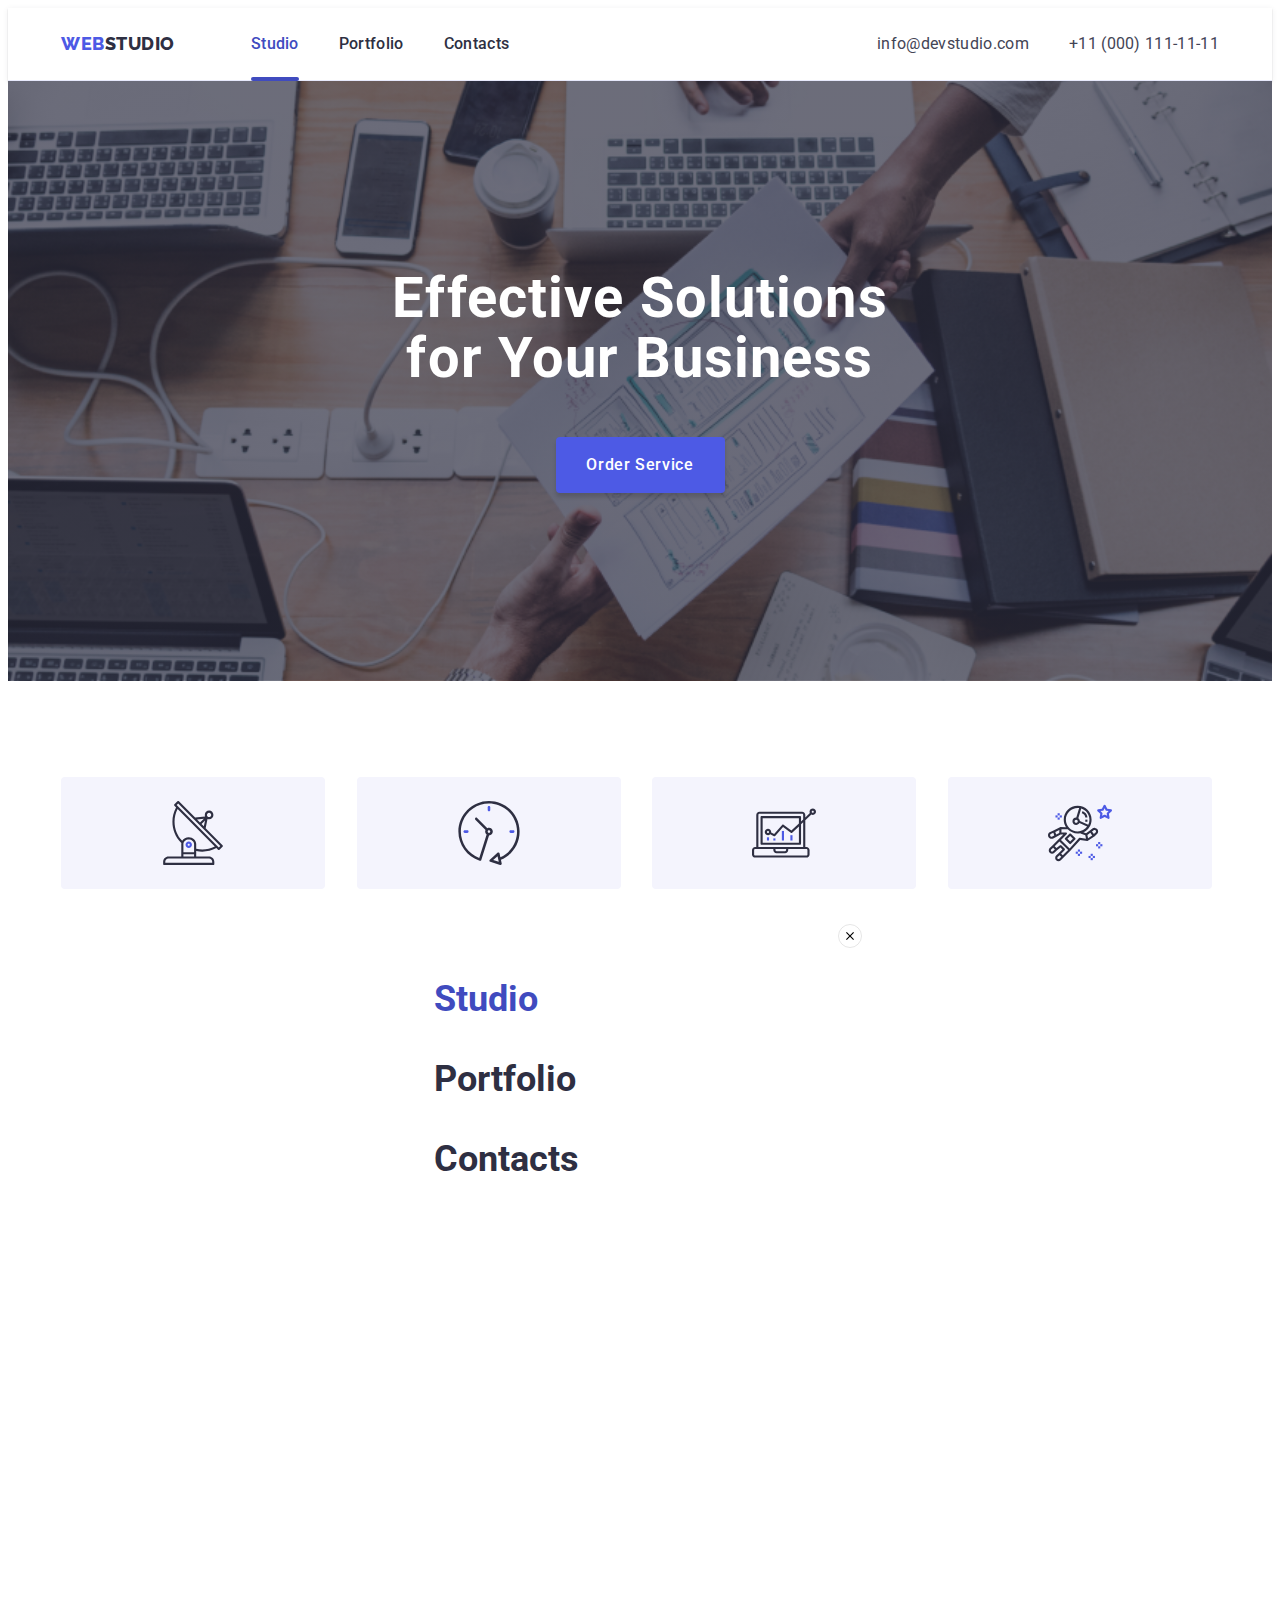
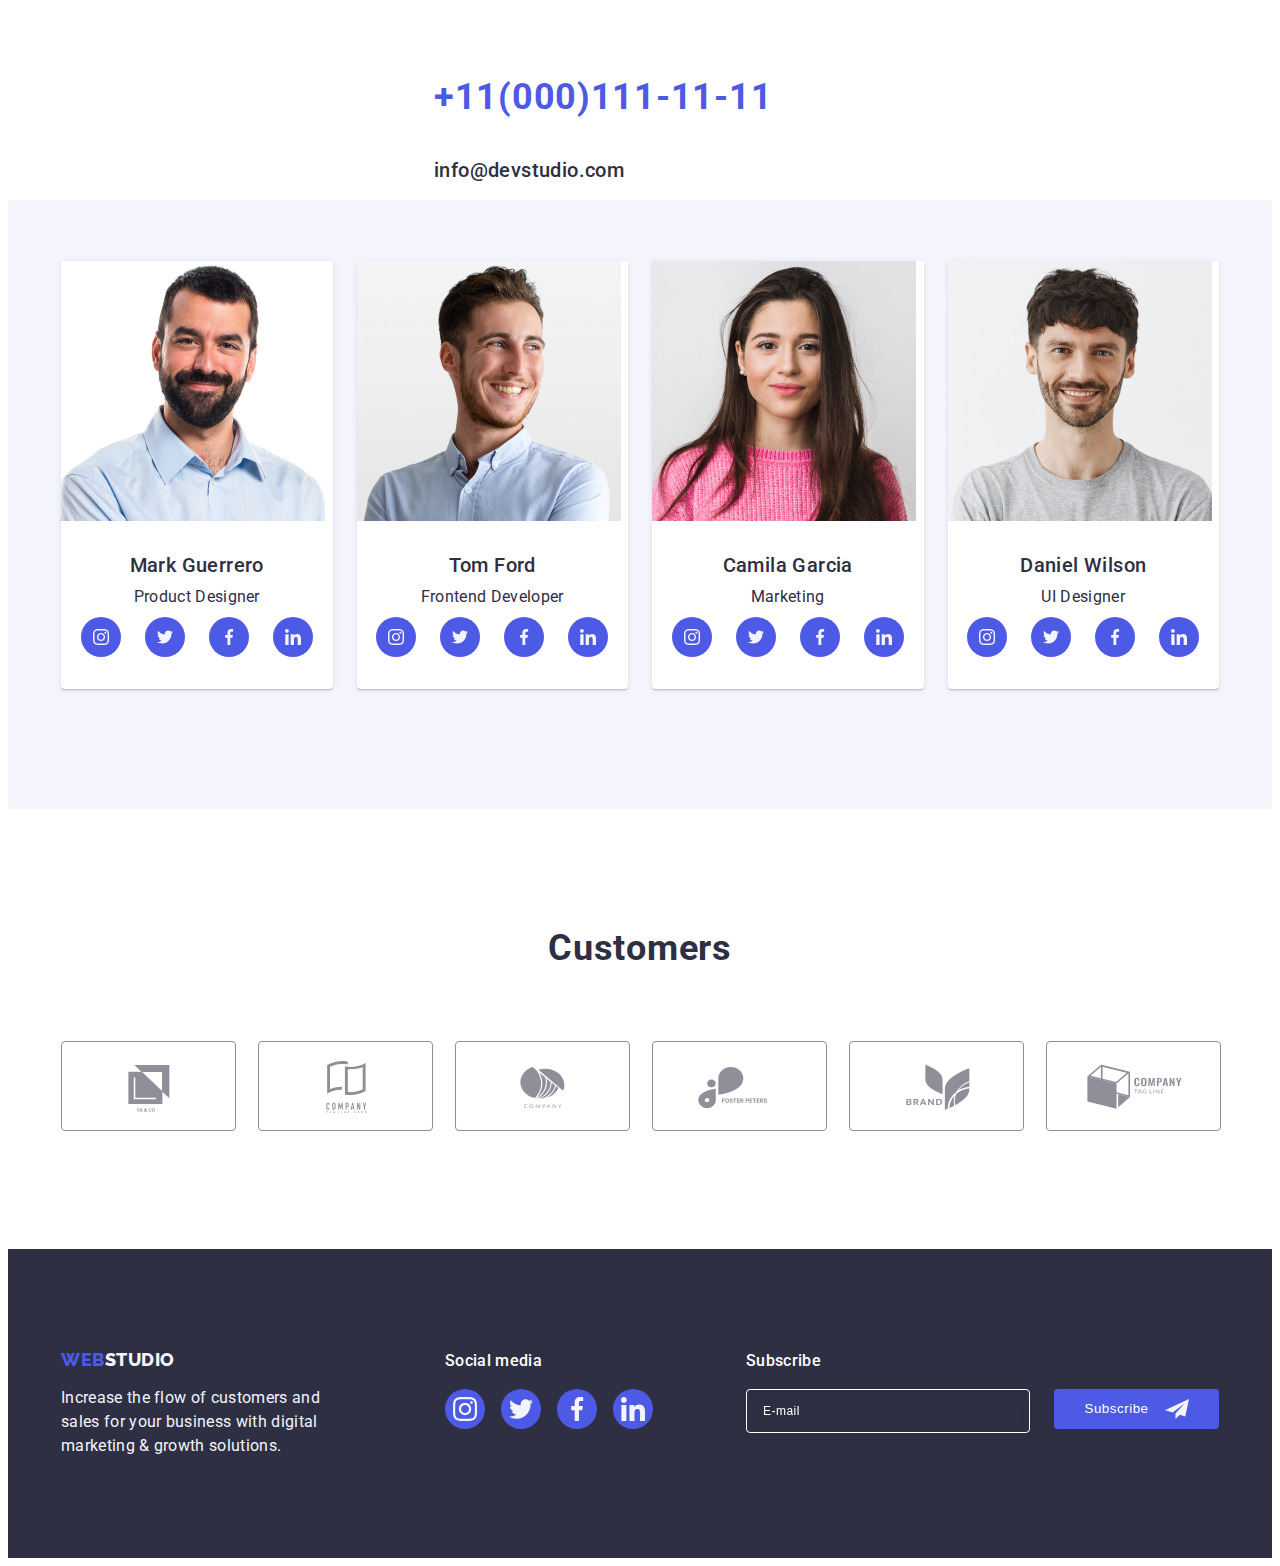
==== commit 16933ad4: "markup add" ====
--- a/index.html
+++ b/index.html
@@ -273,6 +273,7 @@
                 src="./images/img-1.jpg"
                 alt="Mark"
                 width="264"
+                height="260px"
               />
               <div class="name-position">
                 <h3 class="features">Mark Guerrero</h3>
--- a/css/styles.css
+++ b/css/styles.css
@@ -257,6 +257,7 @@
   max-width: 428px;
   position: relative;
   height: 100%;
+  gap: 10px;
 }
 
 .mob-menu-item:not(:last-child) {
@@ -371,7 +372,7 @@
       rgba(46, 47, 66, 0.7),
       rgba(46, 47, 66, 0.7)
     ),
-    url(../images/hero-img-mobile.jpg);
+    url(../images/hero-img.jpg);
   max-width: 428px;
   background-repeat: no-repeat;
   background-position: center;
@@ -399,7 +400,7 @@
         rgba(46, 47, 66, 0.7),
         rgba(46, 47, 66, 0.7)
       ),
-      url(../images/hero-img-tablet.jpg);
+      url(../images/hero-tablet-x2.jpg);
   }
   @media screen and (min-device-pixel-ratio: 2),
     screen and (min-resolution: 192dpi),
@@ -1169,7 +1170,8 @@
   top: 50%;
   left: 50%;
   transform: translate(-50%, -50%) scale(1);
-  width: 408px;
+  width: calc(100% - 36px);
+  max-width: 408px;
   min-height: 584px;
   padding: 72px 24px 24px 24px;
   background: #fcfcfc;
